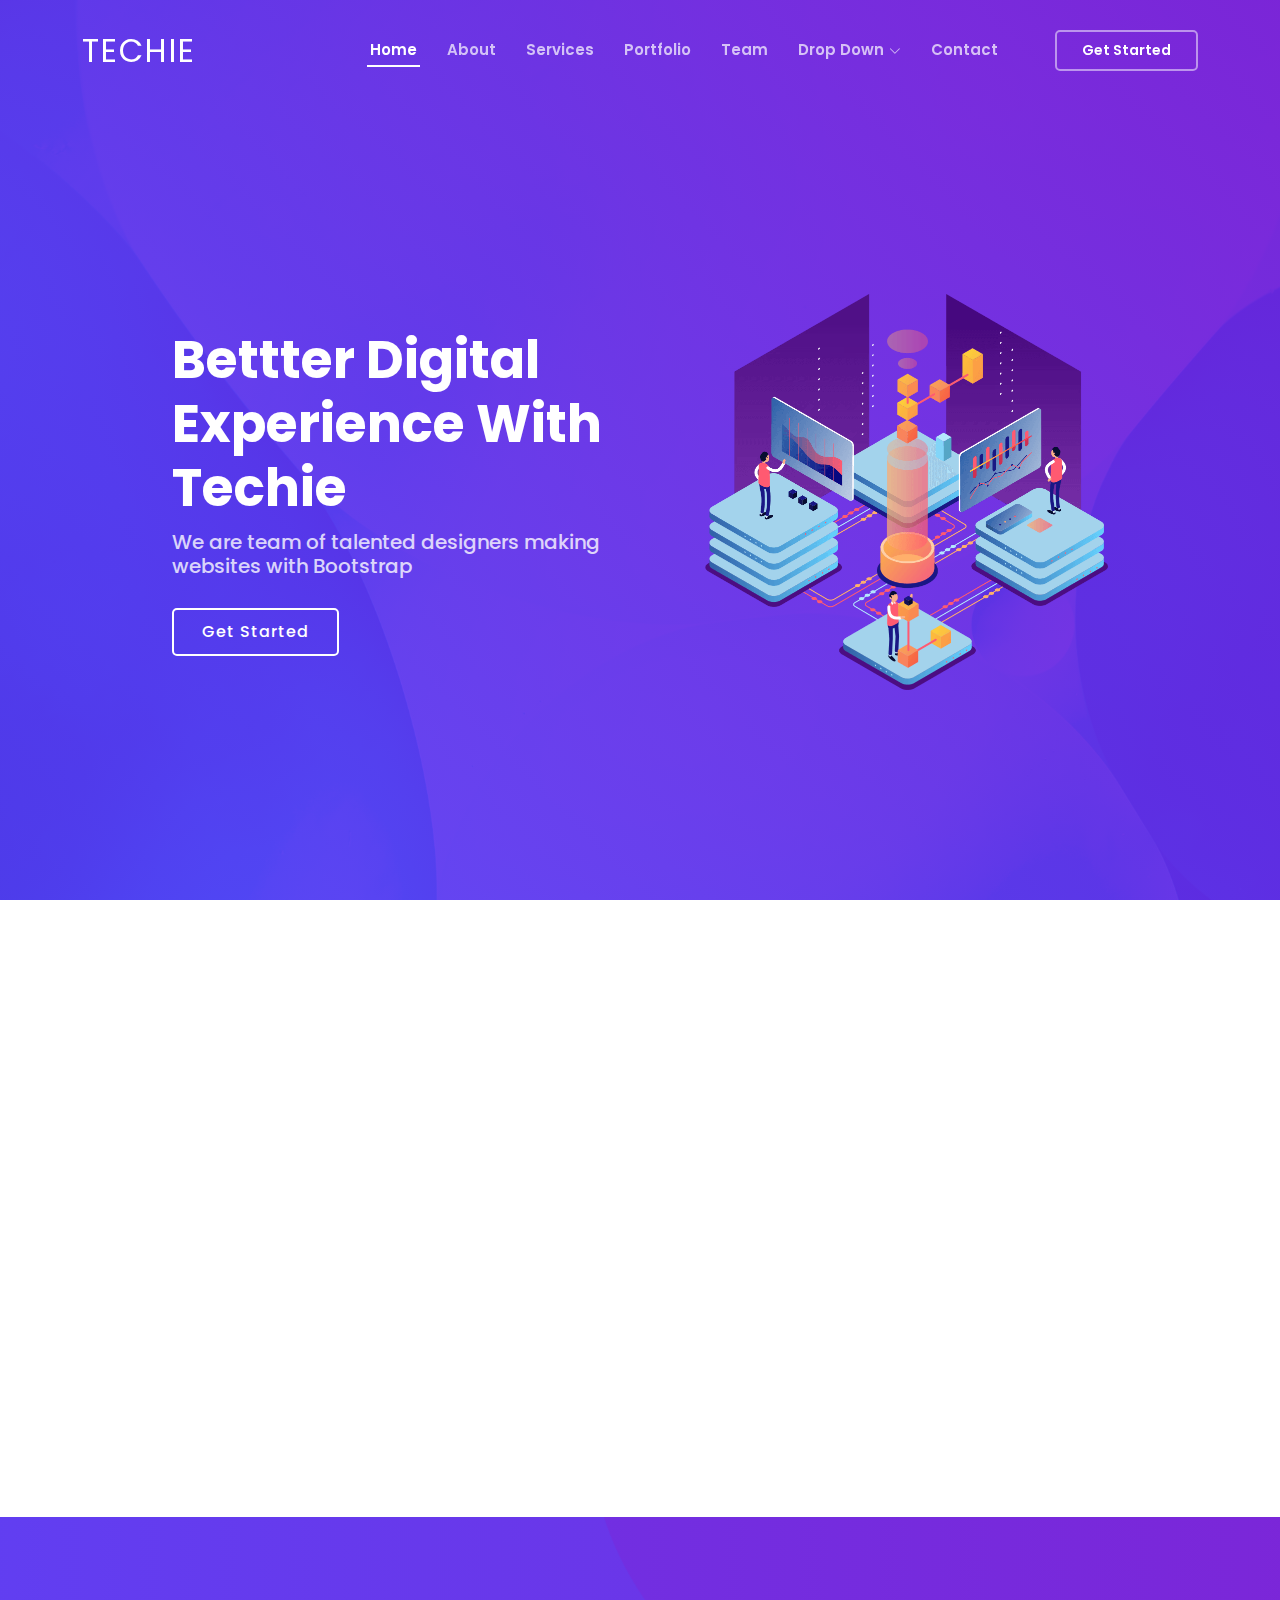
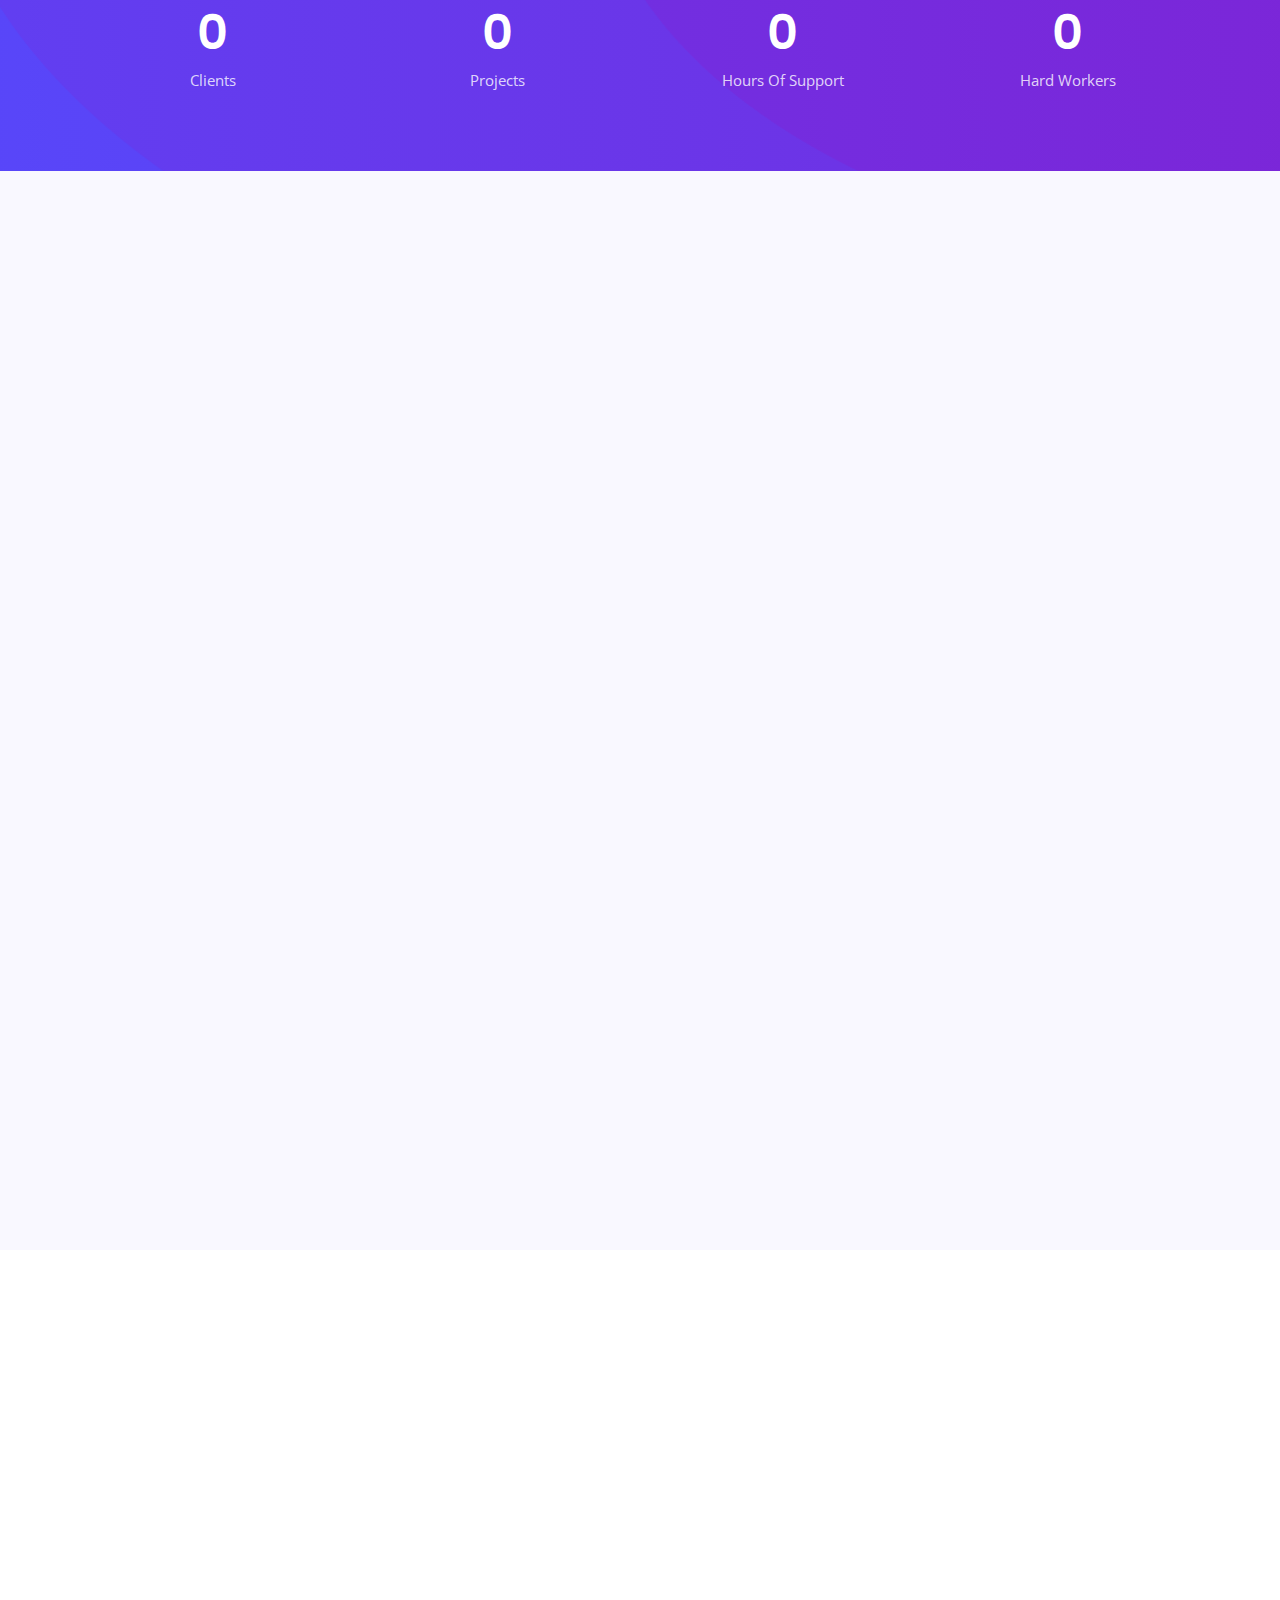
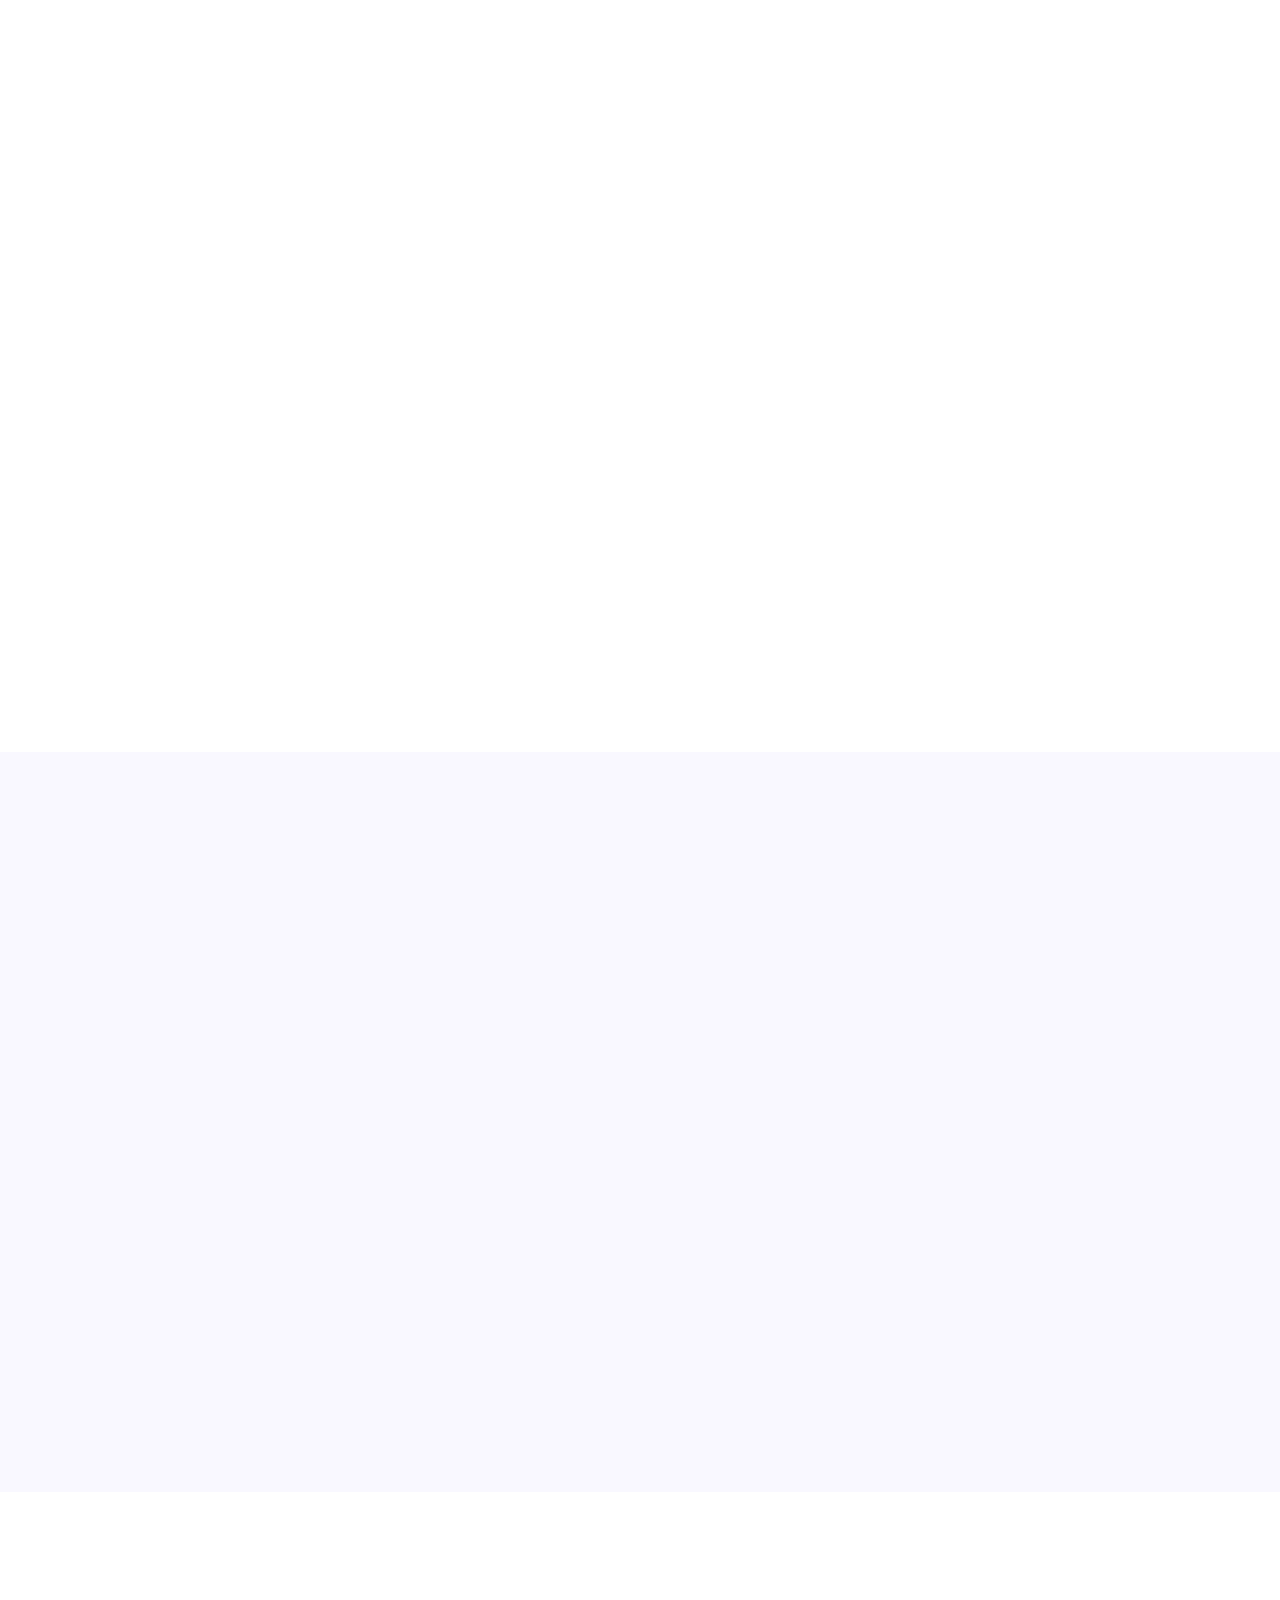
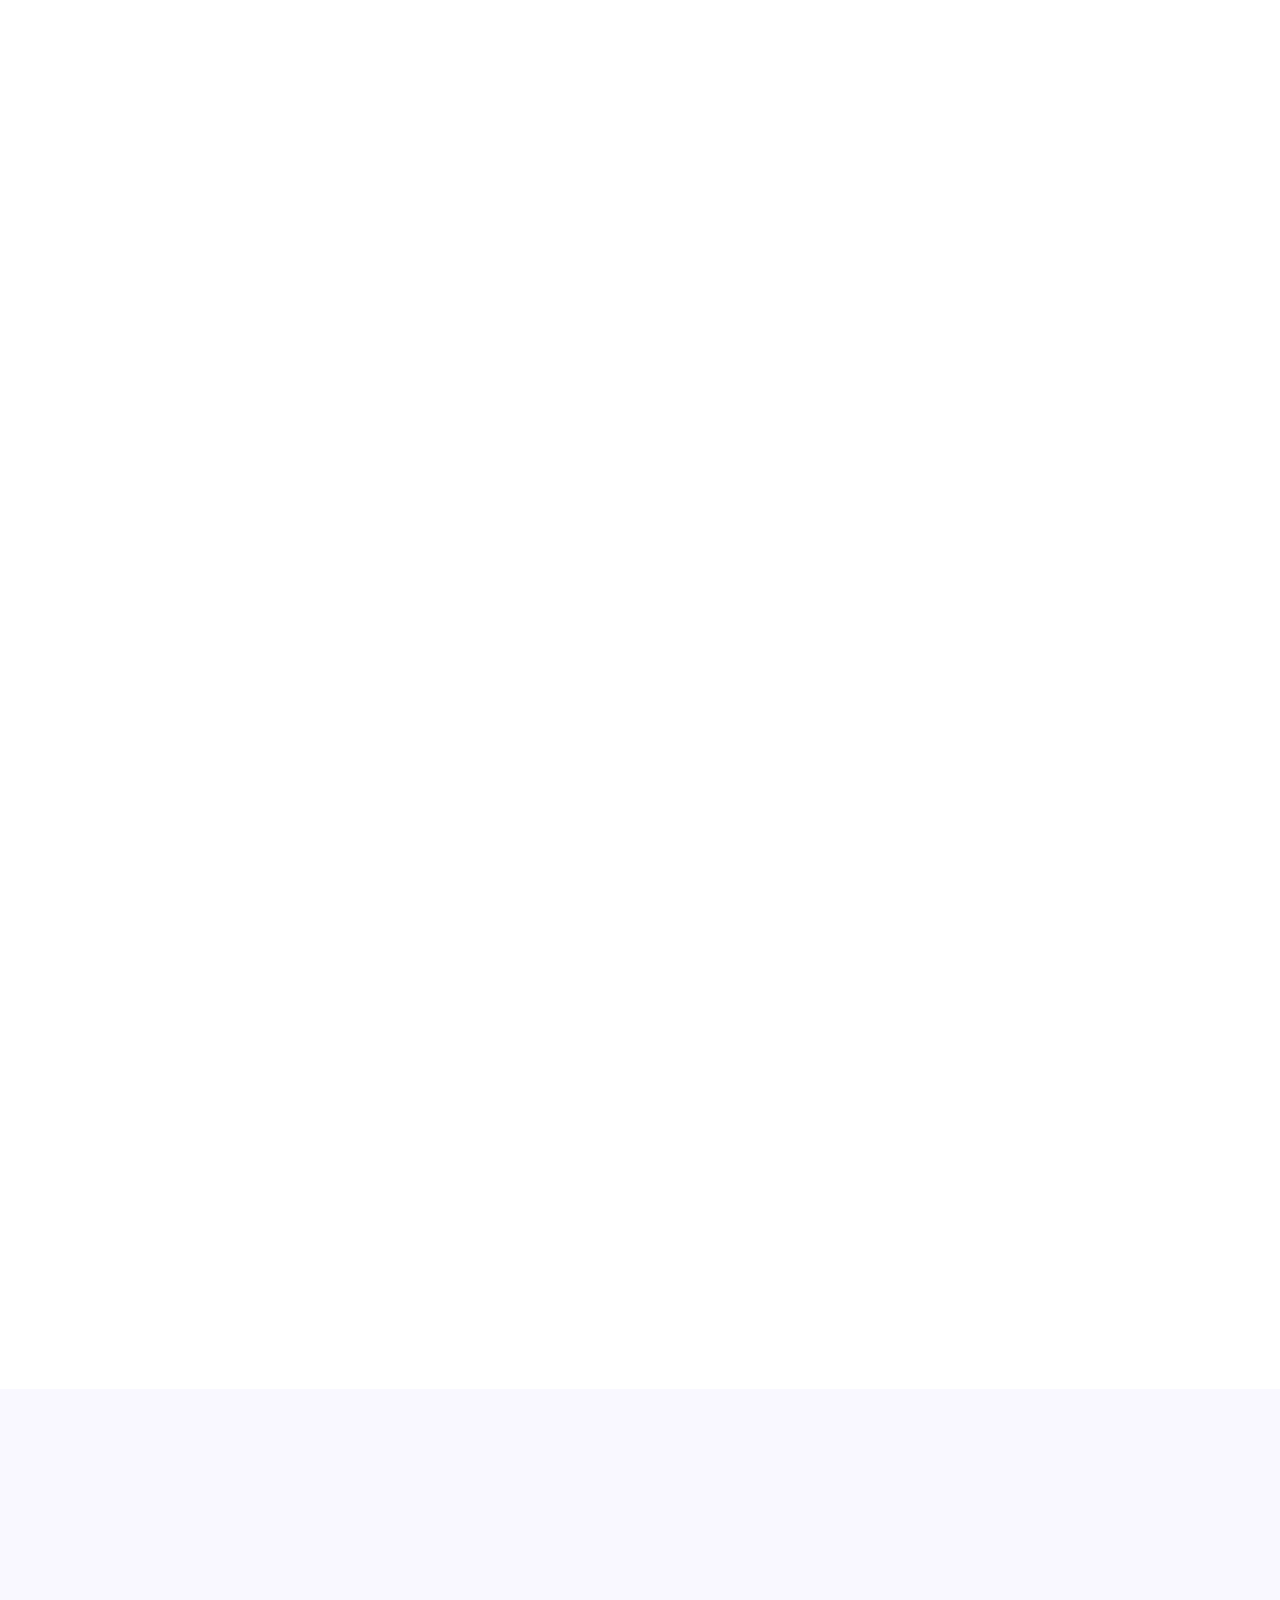
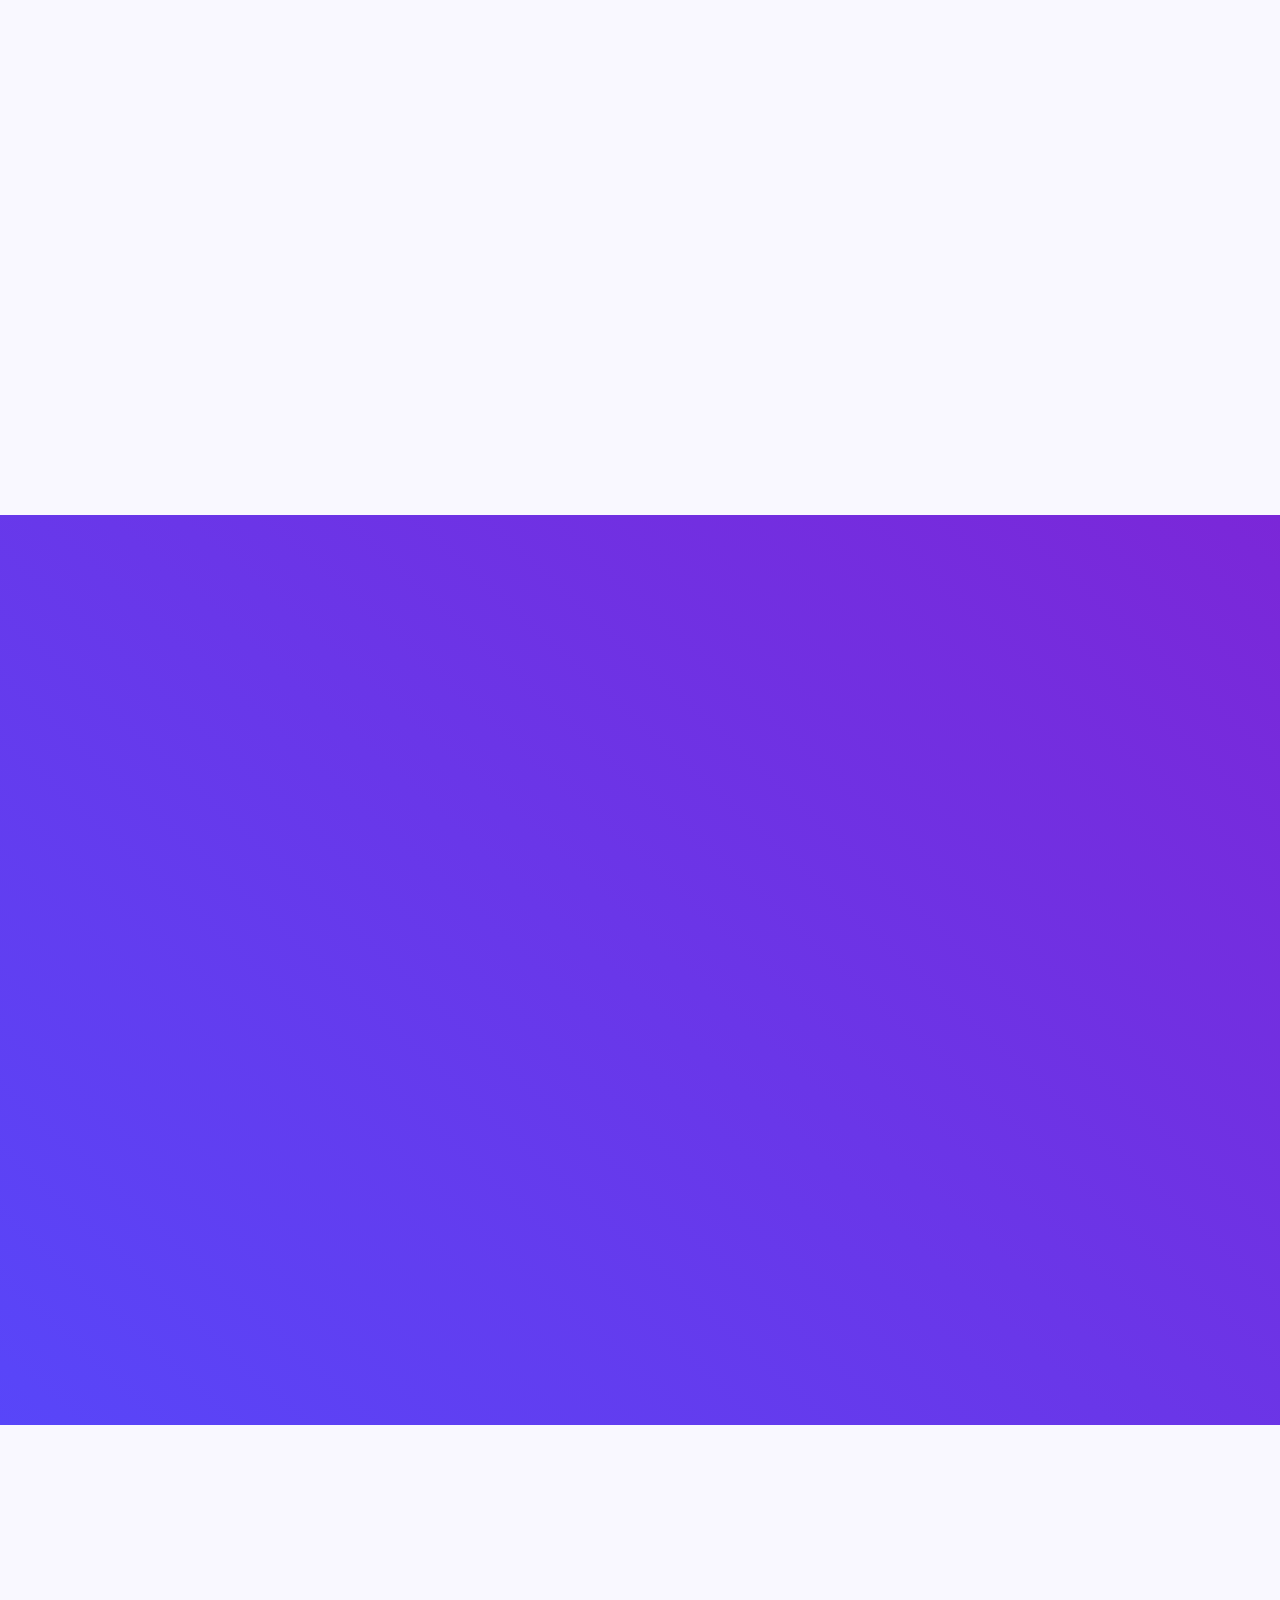
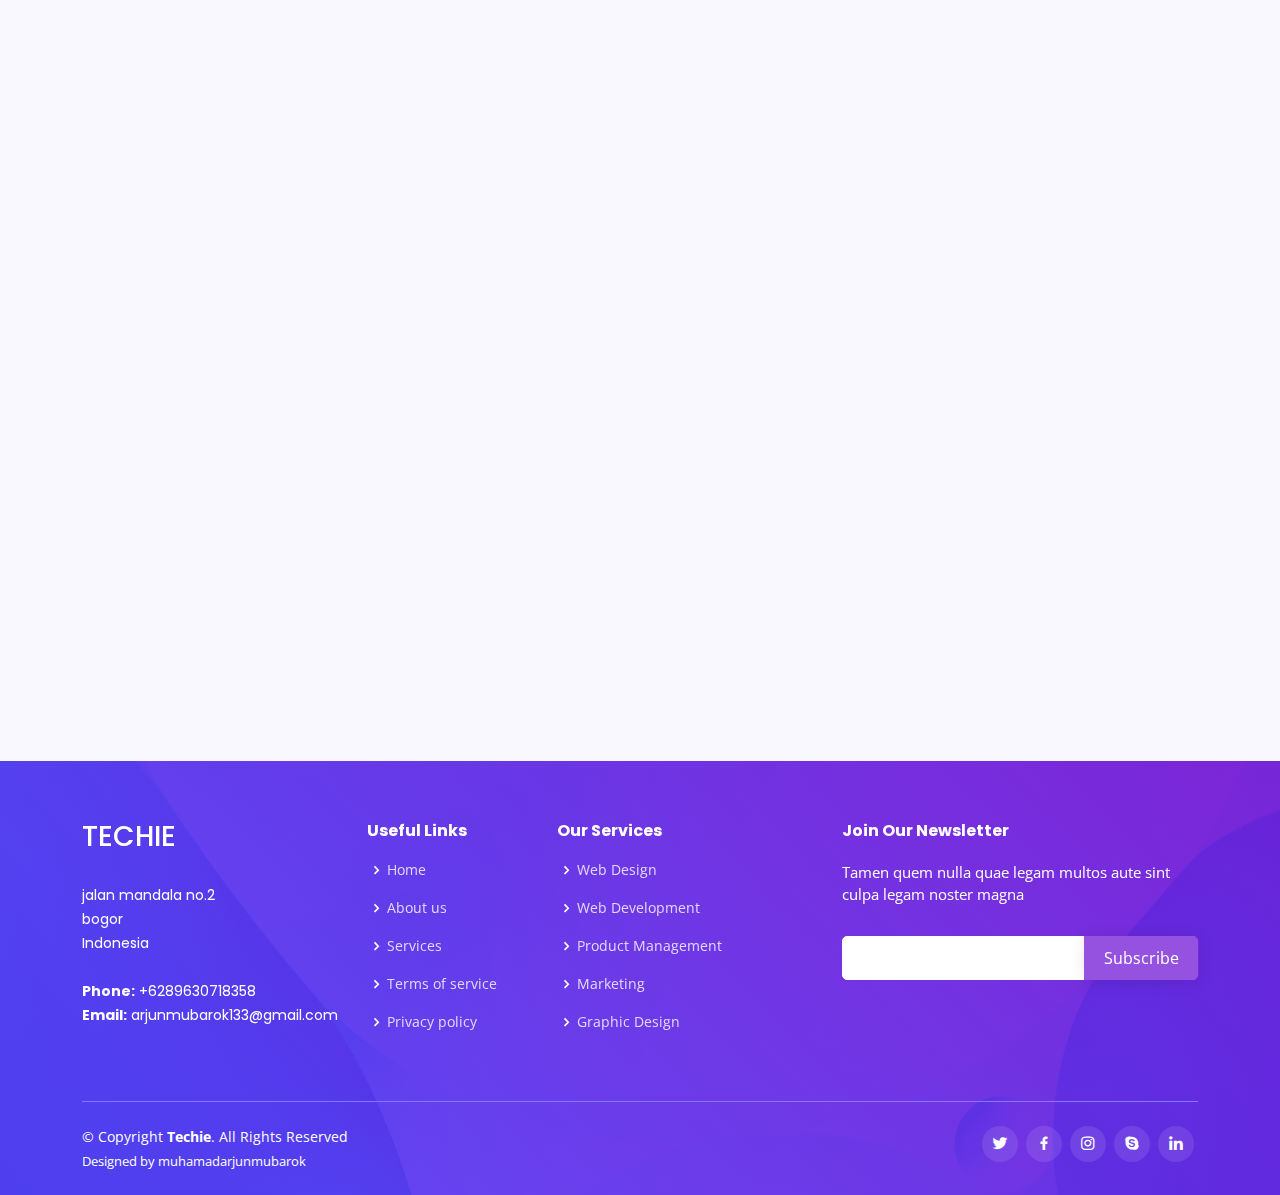
==== index.html @ 94385990 "first commit" ====
<!DOCTYPE html>
<html lang="en">

<head>
  <meta charset="utf-8">
  <meta content="width=device-width, initial-scale=1.0" name="viewport">

  <title>Techie Bootstrap Template - Index</title>
  <meta content="" name="description">
  <meta content="" name="keywords">

  <!-- Favicons -->
  <link href="assets/img/favicon.png" rel="icon">
  <link href="assets/img/apple-touch-icon.png" rel="apple-touch-icon">

  <!-- Google Fonts -->
  <link href="https://fonts.googleapis.com/css?family=Open+Sans:300,300i,400,400i,600,600i,700,700i|Roboto:300,300i,400,400i,500,500i,600,600i,700,700i|Poppins:300,300i,400,400i,500,500i,600,600i,700,700i" rel="stylesheet">

  <!-- Vendor CSS Files -->
  <link href="assets/vendor/aos/aos.css" rel="stylesheet">
  <link href="assets/vendor/bootstrap/css/bootstrap.min.css" rel="stylesheet">
  <link href="assets/vendor/bootstrap-icons/bootstrap-icons.css" rel="stylesheet">
  <link href="assets/vendor/boxicons/css/boxicons.min.css" rel="stylesheet">
  <link href="assets/vendor/glightbox/css/glightbox.min.css" rel="stylesheet">
  <link href="assets/vendor/swiper/swiper-bundle.min.css" rel="stylesheet">

  <!-- Template Main CSS File -->
  <link href="assets/css/style.css" rel="stylesheet">

  <!-- =======================================================
  * Template Name: Techie
  * Updated: juni 10 2023 with Bootstrap v5.3.0
  * Template URL: https://bootstrapmade.com/techie-free-skin-bootstrap-3/
  * Author: BootstrapMade.com/muhamadarjunmubarok
  * License: https://bootstrapmade.com/license/
  ======================================================== -->
</head>

<body>

  <!-- ======= Header ======= -->
  <header id="header" class="fixed-top ">
    <div class="container d-flex align-items-center justify-content-between">
      <h1 class="logo"><a href="index.html">Techie</a></h1>
      <!-- Uncomment below if you prefer to use an image logo -->
      <!-- <a href="index.html" class="logo"><img src="assets/img/logo.png" alt="" class="img-fluid"></a>-->

      <nav id="navbar" class="navbar">
        <ul>
          <li><a class="nav-link scrollto active" href="#hero">Home</a></li>
          <li><a class="nav-link scrollto" href="#about">About</a></li>
          <li><a class="nav-link scrollto" href="#services">Services</a></li>
          <li><a class="nav-link scrollto " href="#portfolio">Portfolio</a></li>
          <li><a class="nav-link scrollto" href="#team">Team</a></li>
          <li class="dropdown"><a href="#"><span>Drop Down</span> <i class="bi bi-chevron-down"></i></a>
            <ul>
              <li><a href="#">Drop Down 1</a></li>
              <li class="dropdown"><a href="#"><span>Deep Drop Down</span> <i class="bi bi-chevron-right"></i></a>
                <ul>
                  <li><a href="#">Deep Drop Down 1</a></li>
                  <li><a href="#">Deep Drop Down 2</a></li>
                  <li><a href="#">Deep Drop Down 3</a></li>
                  <li><a href="#">Deep Drop Down 4</a></li>
                  <li><a href="#">Deep Drop Down 5</a></li>
                </ul>
              </li>
              <li><a href="#">Drop Down 2</a></li>
              <li><a href="#">Drop Down 3</a></li>
              <li><a href="#">Drop Down 4</a></li>
            </ul>
          </li>
          <li><a class="nav-link scrollto" href="#contact">Contact</a></li>
          <li><a class="getstarted scrollto" href="#about">Get Started</a></li>
        </ul>
        <i class="bi bi-list mobile-nav-toggle"></i>
      </nav><!-- .navbar -->

    </div>
  </header><!-- End Header -->

  <!-- ======= Hero Section ======= -->
  <section id="hero" class="d-flex align-items-center">

    <div class="container-fluid" data-aos="fade-up">
      <div class="row justify-content-center">
        <div class="col-xl-5 col-lg-6 pt-3 pt-lg-0 order-2 order-lg-1 d-flex flex-column justify-content-center">
          <h1>Bettter Digital Experience With Techie</h1>
          <h2>We are team of talented designers making websites with Bootstrap</h2>
          <div><a href="#about" class="btn-get-started scrollto">Get Started</a></div>
        </div>
        <div class="col-xl-4 col-lg-6 order-1 order-lg-2 hero-img" data-aos="zoom-in" data-aos-delay="150">
          <img src="assets/img/hero-img.png" class="img-fluid animated" alt="">
        </div>
      </div>
    </div>

  </section><!-- End Hero -->

  <main id="main">

    <!-- ======= About Section ======= -->
    <section id="about" class="about">
      <div class="container">

        <div class="row">
          <div class="col-lg-6 order-1 order-lg-2" data-aos="zoom-in" data-aos-delay="150">
            <img src="assets/img/about.jpg" class="img-fluid" alt="">
          </div>
          <div class="col-lg-6 pt-4 pt-lg-0 order-2 order-lg-1 content" data-aos="fade-right">
            <h3>Hosting No.1 Ready to Realize Your Dream Website!</h3>
            <p class="fst-italic">
              The best unlimited web hosting offer with the most complete features, affordable prices, and free domain & SSL for you. Do not be disappointed!
            </p>
            <ul>
              <li><i class="bi bi-check-circle"></i> Techie provides the best hosting services in Indonesia with the most complete features and 24-hour support
                for your easy online success!</li>
              <li><i class="bi bi-check-circle"></i>discover various hosting options according to your needs and enjoy the best offers</li>
              <li><i class="bi bi-check-circle"></i>number 1 technical support in indonesia</li>
            </ul>
            <a href="#" class="read-more">Read More <i class="bi bi-long-arrow-right"></i></a>
          </div>
        </div>

      </div>
    </section><!-- End About Section -->

    <!-- ======= Counts Section ======= -->
    <section id="counts" class="counts">
      <div class="container">

        <div class="row counters">

          <div class="col-lg-3 col-6 text-center">
            <span data-purecounter-start="0" data-purecounter-end="232" data-purecounter-duration="1" class="purecounter"></span>
            <p>Clients</p>
          </div>

          <div class="col-lg-3 col-6 text-center">
            <span data-purecounter-start="0" data-purecounter-end="521" data-purecounter-duration="1" class="purecounter"></span>
            <p>Projects</p>
          </div>

          <div class="col-lg-3 col-6 text-center">
            <span data-purecounter-start="0" data-purecounter-end="1463" data-purecounter-duration="1" class="purecounter"></span>
            <p>Hours Of Support</p>
          </div>

          <div class="col-lg-3 col-6 text-center">
            <span data-purecounter-start="0" data-purecounter-end="15" data-purecounter-duration="1" class="purecounter"></span>
            <p>Hard Workers</p>
          </div>

        </div>

      </div>
    </section><!-- End Counts Section -->

    <!-- ======= Services Section ======= -->
    <section id="services" class="services section-bg">
      <div class="container" data-aos="fade-up">

        <div class="section-title">
          <h2>Services</h2>
          <p>All in One and All in One Hosting for Your Website Solution!</p>
        </div>

        <div class="row gy-4">
          <div class="col-lg-4 col-md-6 d-flex align-items-stretch" data-aos="zoom-in" data-aos-delay="100">
            <div class="icon-box iconbox-blue">
              <div class="icon">
                <svg width="100" height="100" viewBox="0 0 600 600" xmlns="http://www.w3.org/2000/svg">
                  <path stroke="none" stroke-width="0" fill="#f5f5f5" d="M300,521.0016835830174C376.1290562159157,517.8887921683347,466.0731472004068,529.7835943286574,510.70327084640275,468.03025145048787C554.3714126377745,407.6079735673963,508.03601936045806,328.9844924480964,491.2728898941984,256.3432110539036C474.5976632858925,184.082847569629,479.9380746630129,96.60480741107993,416.23090153303,58.64404602377083C348.86323505073057,18.502131276798302,261.93793281208167,40.57373210992963,193.5410806939664,78.93577620505333C130.42746243093433,114.334589627462,98.30271207620316,179.96522072025542,76.75703585869454,249.04625023123273C51.97151888228291,328.5150500222984,13.704378332031375,421.85034740162234,66.52175969318436,486.19268352777647C119.04800174914682,550.1803526380478,217.28368757567262,524.383925680826,300,521.0016835830174"></path>
                </svg>
                <i class="bx bxl-dribbble"></i>
              </div>
              <h4><a href="">Premium</a></h4>
              <p>cocok untuk personal branding anda hanya dengan
                Rp24.990/bln</p>
            </div>
          </div>

          <div class="col-lg-4 col-md-6 d-flex align-items-stretch" data-aos="zoom-in" data-aos-delay="200">
            <div class="icon-box iconbox-orange ">
              <div class="icon">
                <svg width="100" height="100" viewBox="0 0 600 600" xmlns="http://www.w3.org/2000/svg">
                  <path stroke="none" stroke-width="0" fill="#f5f5f5" d="M300,582.0697525312426C382.5290701553225,586.8405444964366,449.9789794690241,525.3245884688669,502.5850820975895,461.55621195738473C556.606425686781,396.0723002908107,615.8543463187945,314.28637112970534,586.6730223649479,234.56875336149918C558.9533121215079,158.8439757836574,454.9685369536778,164.00468322053177,381.49747125262974,130.76875717737553C312.15926192815925,99.40240125094834,248.97055460311594,18.661163978235184,179.8680185752513,50.54337015887873C110.5421016452524,82.52863877960104,119.82277516462835,180.83849132639028,109.12597500060166,256.43424936330496C100.08760227029461,320.3096726198365,92.17705696193138,384.0621239912766,124.79988738764834,439.7174275375508C164.83382741302287,508.01625554203684,220.96474134820875,577.5009287672846,300,582.0697525312426"></path>
                </svg>
                <i class="bx bx-file"></i>
              </div>
              <h4><a href="">Business</a></h4>
              <p>Paket lengkap untuk bisnis anda hanya dengan
                Rp45.900/bln
              </p>
            </div>
          </div>

          <div class="col-lg-4 col-md-6 d-flex align-items-stretch" data-aos="zoom-in" data-aos-delay="300">
            <div class="icon-box iconbox-pink">
              <div class="icon">
                <svg width="100" height="100" viewBox="0 0 600 600" xmlns="http://www.w3.org/2000/svg">
                  <path stroke="none" stroke-width="0" fill="#f5f5f5" d="M300,541.5067337569781C382.14930387511276,545.0595476570109,479.8736841581634,548.3450877840088,526.4010558755058,480.5488172755941C571.5218469581645,414.80211281144784,517.5187510058486,332.0715597781072,496.52539010469104,255.14436215662573C477.37192572678356,184.95920475031193,473.57363656557914,105.61284051026155,413.0603344069578,65.22779650032875C343.27470386102294,18.654635553484475,251.2091493199835,5.337323636656869,175.0934190732945,40.62881213300186C97.87086631185822,76.43348514350839,51.98124368387456,156.15599469081315,36.44837278890362,239.84606092416172C21.716077023791087,319.22268207091537,43.775223500013084,401.1760424656574,96.891909868211,461.97329694683043C147.22146801428983,519.5804099606455,223.5754009179313,538.201503339737,300,541.5067337569781"></path>
                </svg>
                <i class="bx bx-tachometer"></i>
              </div>
              <h4><a href="">Cloud Startup</a></h4>
              <p>Performa website yang lebih optimal & dedicated resource hanya dengan
                Rp150.000/bln</p>
            </div>
          </div>

          <div class="col-lg-4 col-md-6 d-flex align-items-stretch" data-aos="zoom-in" data-aos-delay="100">
            <div class="icon-box iconbox-yellow">
              <div class="icon">
                <svg width="100" height="100" viewBox="0 0 600 600" xmlns="http://www.w3.org/2000/svg">
                  <path stroke="none" stroke-width="0" fill="#f5f5f5" d="M300,503.46388370962813C374.79870501325706,506.71871716319447,464.8034551963731,527.1746412648533,510.4981551193396,467.86667711651364C555.9287308511215,408.9015244558933,512.6030010748507,327.5744911775523,490.211057578863,256.5855673507754C471.097692560561,195.9906835881958,447.69079081568157,138.11976852964426,395.19560036434837,102.3242989838813C329.3053358748298,57.3949838291264,248.02791733380457,8.279543830951368,175.87071277845988,42.242879143198664C103.41431057327972,76.34704239035025,93.79494320519305,170.9812938413882,81.28167332365135,250.07896920659033C70.17666984294237,320.27484674793965,64.84698225790005,396.69656628748305,111.28512138212992,450.4950937839243C156.20124167950087,502.5303643271138,231.32542653798444,500.4755392045468,300,503.46388370962813"></path>
                </svg>
                <i class="bx bx-layer"></i>
              </div>
              <h4><a href="">Beginner</a></h4>
              <p>Cocok untuk pelaku bisnis pemula Hanya dengan
                Rp44.900/bln</p>
            </div>
          </div>

          <div class="col-lg-4 col-md-6 d-flex align-items-stretch" data-aos="zoom-in" data-aos-delay="200">
            <div class="icon-box iconbox-red">
              <div class="icon">
                <svg width="100" height="100" viewBox="0 0 600 600" xmlns="http://www.w3.org/2000/svg">
                  <path stroke="none" stroke-width="0" fill="#f5f5f5" d="M300,532.3542879108572C369.38199826031484,532.3153073249985,429.10787420159085,491.63046689027357,474.5244479745417,439.17860296908856C522.8885846962883,383.3225815378663,569.1668002868075,314.3205725914397,550.7432151929288,242.7694973846089C532.6665558377875,172.5657663291529,456.2379748765914,142.6223662098291,390.3689995646985,112.34683881706744C326.66090330228417,83.06452184765237,258.84405631176094,53.51806209861945,193.32584062364296,78.48882559362697C121.61183558270385,105.82097193414197,62.805066853699245,167.19869350419734,48.57481801355237,242.6138429142374C34.843463184063346,315.3850353017275,76.69343916112496,383.4422959591041,125.22947124332185,439.3748458443577C170.7312796277747,491.8107796887764,230.57421082200815,532.3932930995766,300,532.3542879108572"></path>
                </svg>
                <i class="bx bx-slideshow"></i>
              </div>
              <h4><a href="">Beginner plus</a></h4>
              <p>Cocok untuk bisnis yang berkembang Hanya dengan
                Rp79.900/bln</p>
            </div>
          </div>

          <div class="col-lg-4 col-md-6 d-flex align-items-stretch" data-aos="zoom-in" data-aos-delay="300">
            <div class="icon-box iconbox-teal">
              <div class="icon">
                <svg width="100" height="100" viewBox="0 0 600 600" xmlns="http://www.w3.org/2000/svg">
                  <path stroke="none" stroke-width="0" fill="#f5f5f5" d="M300,566.797414625762C385.7384707136149,576.1784315230908,478.7894351017131,552.8928747891023,531.9192734346935,484.94944893311C584.6109503024035,417.5663521118492,582.489472248146,322.67544863468447,553.9536738515405,242.03673114598146C529.1557734026468,171.96086150256528,465.24506316201064,127.66468636344209,395.9583748389544,100.7403814666027C334.2173773831606,76.7482773500951,269.4350130405921,84.62216499799875,207.1952322260088,107.2889140133804C132.92018162631612,134.33871894543012,41.79353780512637,160.00259165414826,22.644507872594943,236.69541883565114C3.319112789854554,314.0945973066697,72.72355303640163,379.243833228382,124.04198916343866,440.3218312028393C172.9286146004772,498.5055451809895,224.45579914871206,558.5317968840102,300,566.797414625762"></path>
                </svg>
                <i class="bx bx-arch"></i>
              </div>
              <h4><a href="">cPanel 13Max</a></h4>
              <p>Performa terbaik untuk bisnis yang lebih besar Hanya dengan
                Rp399.900/bln</p>
            </div>
          </div>

        </div>

      </div>
    </section><!-- End Services Section -->

    <!-- ======= Features Section ======= -->
    <section id="features" class="features">
      <div class="container" data-aos="fade-up">

        <div class="section-title">
          <h2>Features</h2>
          <p>Dapatkan Berbagai Keuntungan Bersama Techie</p>
        </div>

        <div class="row">
          <div class="col-lg-6 order-2 order-lg-1 d-flex flex-column align-items-lg-center">
            <div class="icon-box mt-5 mt-lg-0" data-aos="fade-up" data-aos-delay="100">
              <i class="bx bx-receipt"></i>
              <h4>Fasillitas Server Kelas Dunia</h4>
              <p>Dengan Exabytes Business Web Hosting murah, Anda dapat dengan mudah membangun situs web yang dimuat dalam 3 detik. Situs web Anda akan dihosting di Server Web LiteSpeed kami bersama dengan NVMe SSD baru kami untuk kinerja yang sangat baik. Exabytes memberikan kualitas kecepatan website terbaik untuk hosting murah.</p>
            </div>
            <div class="icon-box mt-5" data-aos="fade-up" data-aos-delay="200">
              <i class="bx bx-cube-alt"></i>
              <h4>Garansi 99.9% Network Uptime</h4>
              <p>Dengan Exabytes Business Web Hosting murah, Anda dapat dengan mudah membangun situs web yang dimuat dalam 3 detik. Situs web Anda akan dihosting di Server Web LiteSpeed kami bersama dengan NVMe SSD baru kami untuk kinerja yang sangat baik. Exabytes memberikan kualitas kecepatan website terbaik untuk hosting murah.</p>
            </div>
            <div class="icon-box mt-5" data-aos="fade-up" data-aos-delay="300">
              <i class="bx bx-images"></i>
              <h4>Layanan Support 24/7/365</h4>
              <p>Tim support berpengalaman kami siap membantu menyelesaikan masalah Anda. Lokasi Data Center di gedung yang sama dengan Tim Support. Kami telah berpengalaman lebih dari 22 tahun. Saat ini, kami di percaya oleh lebih dari 160.000 pelanggan aktif di seluruh dunia.</p>
            </div>
            <div class="icon-box mt-5" data-aos="fade-up" data-aos-delay="400">
              <i class="bx bx-shield"></i>
              <h4>Jaminan Kepuasan, Garansi Uang Kembali</h4>
              <p>Salah satu kelebihan Exabytes, Anda mendapat jaminan garansi uang kembali selama 100 hari dengan pengembalian dana 100% tanpa alasan. Hubungi Kami dan Kami akan melakukan proses pengembalian dana tersebut.</p>
            </div>
          </div>
          <div class="image col-lg-6 order-1 order-lg-2 " data-aos="zoom-in" data-aos-delay="100">
            <img src="assets/img/features.svg" alt="" class="img-fluid">
          </div>
        </div>

      </div>
    </section><!-- End Features Section -->

    <!-- ======= Testimonials Section ======= -->
    <section id="testimonials" class="testimonials section-bg">
      <div class="container" data-aos="fade-up">

        <div class="section-title">
          <h2>Testimonials</h2>
          <p>Mengapa Memilih Exabytes? Penyedia solusi All-in-one Bisnis, Cloud, Digital, dan eCommerce terlengkap untuk Anda.</p>
        </div>

        <div class="testimonials-slider swiper" data-aos="fade-up" data-aos-delay="100">
          <div class="swiper-wrapper">

            <div class="swiper-slide">
              <div class="testimonial-item">
                <p>
                  <i class="bx bxs-quote-alt-left quote-icon-left"></i>
                  Well maintained and service for every web developer needs! CS team is super fast and super helpful. Most trusted hosting provider so far :)
                  <i class="bx bxs-quote-alt-right quote-icon-right"></i>
                </p>
                <img src="assets/img/testimonials/testimonials-1.jpg" class="testimonial-img" alt="">
                <h3>Saul Goodman</h3>
                <h4>Ceo &amp; Founder</h4>
              </div>
            </div><!-- End testimonial item -->

            <div class="swiper-slide">
              <div class="testimonial-item">
                <p>
                  <i class="bx bxs-quote-alt-left quote-icon-left"></i>
                  Salah satu penyedia jasa yang selalu saya pakai untuk membangun bisnis client saya. Terimakasih Techie, telah menjadi bagian cerita sukses mereka!
                  <i class="bx bxs-quote-alt-right quote-icon-right"></i>
                </p>
                <img src="assets/img/testimonials/testimonials-2.jpg" class="testimonial-img" alt="">
                <h3>Sara Wilsson</h3>
                <h4>Designer</h4>
              </div>
            </div><!-- End testimonial item -->

            <div class="swiper-slide">
              <div class="testimonial-item">
                <p>
                  <i class="bx bxs-quote-alt-left quote-icon-left"></i>
                  Techie sangat bagus service dan juga harganya, sesuai dengan yang diharapkan. pokoknya cocok bagi yang mau membangun bisnis berbasis online
                  <i class="bx bxs-quote-alt-right quote-icon-right"></i>
                </p>
                <img src="assets/img/testimonials/testimonials-3.jpg" class="testimonial-img" alt="">
                <h3>Jena Karlis</h3>
                <h4>Store Owner</h4>
              </div>
            </div><!-- End testimonial item -->

            <div class="swiper-slide">
              <div class="testimonial-item">
                <p>
                  <i class="bx bxs-quote-alt-left quote-icon-left"></i>
                  Web hosting terbaik yang pernah saya pakai selama bertahun-tahun. Karena selain cepat dan aman, customer supportnya pun luar bisa membantu ketika ada kesulitan.
                  <i class="bx bxs-quote-alt-right quote-icon-right"></i>
                </p>
                <img src="assets/img/testimonials/testimonials-4.jpg" class="testimonial-img" alt="">
                <h3>Matt Brandon</h3>
                <h4>Freelancer</h4>
              </div>
            </div><!-- End testimonial item -->

            <div class="swiper-slide">
              <div class="testimonial-item">
                <p>
                  <i class="bx bxs-quote-alt-left quote-icon-left"></i>
                  Selama ini saya kesulitan ketika memilih hosting atau mencari domain. Bersyukur ada Niagahoster yang super baik Customer Servicenya. Saya rekomen untuk semua pengusaha yang mencari hosting yang reliable boleh beralih ke Techie.
                  <i class="bx bxs-quote-alt-right quote-icon-right"></i>
                </p>
                <img src="assets/img/testimonials/testimonials-5.jpg" class="testimonial-img" alt="">
                <h3>John Larson</h3>
                <h4>Entrepreneur</h4>
              </div>
            </div><!-- End testimonial item -->

          </div>
          <div class="swiper-pagination"></div>
        </div>

      </div>
    </section><!-- End Testimonials Section -->

    <!-- ======= Portfolio Section ======= -->
    <section id="portfolio" class="portfolio">
      <div class="container" data-aos="fade-up">

        <div class="section-title">
          <h2>Portfolio</h2>
          <p>Segera Bergabung dengan 2,002,312 Pemilik Website Lainnya.</p>
        </div>

        <div class="row">
          <div class="col-lg-12 d-flex justify-content-center">
            <ul id="portfolio-flters">
              <li data-filter="*" class="filter-active">All</li>
              <li data-filter=".filter-app">App</li>
              <li data-filter=".filter-card">Card</li>
              <li data-filter=".filter-web">Web</li>
            </ul>
          </div>
        </div>

        <div class="row portfolio-container">

          <div class="col-lg-4 col-md-6 portfolio-item filter-app">
            <div class="portfolio-wrap">
              <img src="assets/img/portfolio/portfolio-1.jpg" class="img-fluid" alt="">
              <div class="portfolio-info">
                <h4>App 1</h4>
                <p>App</p>
              </div>
              <div class="portfolio-links">
                <a href="assets/img/portfolio/portfolio-1.jpg" data-gallery="portfolioGallery" class="portfolio-lightbox" title="App 1"><i class="bx bx-plus"></i></a>
                <a href="portfolio-details.html" title="More Details"><i class="bx bx-link"></i></a>
              </div>
            </div>
          </div>

          <div class="col-lg-4 col-md-6 portfolio-item filter-web">
            <div class="portfolio-wrap">
              <img src="assets/img/portfolio/portfolio-2.jpg" class="img-fluid" alt="">
              <div class="portfolio-info">
                <h4>Web 3</h4>
                <p>Web</p>
              </div>
              <div class="portfolio-links">
                <a href="assets/img/portfolio/portfolio-2.jpg" data-gallery="portfolioGallery" class="portfolio-lightbox" title="Web 3"><i class="bx bx-plus"></i></a>
                <a href="portfolio-details.html" title="More Details"><i class="bx bx-link"></i></a>
              </div>
            </div>
          </div>

          <div class="col-lg-4 col-md-6 portfolio-item filter-app">
            <div class="portfolio-wrap">
              <img src="assets/img/portfolio/portfolio-3.jpg" class="img-fluid" alt="">
              <div class="portfolio-info">
                <h4>App 2</h4>
                <p>App</p>
              </div>
              <div class="portfolio-links">
                <a href="assets/img/portfolio/portfolio-3.jpg" data-gallery="portfolioGallery" class="portfolio-lightbox" title="App 2"><i class="bx bx-plus"></i></a>
                <a href="portfolio-details.html" title="More Details"><i class="bx bx-link"></i></a>
              </div>
            </div>
          </div>

          <div class="col-lg-4 col-md-6 portfolio-item filter-card">
            <div class="portfolio-wrap">
              <img src="assets/img/portfolio/portfolio-4.jpg" class="img-fluid" alt="">
              <div class="portfolio-info">
                <h4>Card 2</h4>
                <p>Card</p>
              </div>
              <div class="portfolio-links">
                <a href="assets/img/portfolio/portfolio-4.jpg" data-gallery="portfolioGallery" class="portfolio-lightbox" title="Card 2"><i class="bx bx-plus"></i></a>
                <a href="portfolio-details.html" title="More Details"><i class="bx bx-link"></i></a>
              </div>
            </div>
          </div>

          <div class="col-lg-4 col-md-6 portfolio-item filter-web">
            <div class="portfolio-wrap">
              <img src="assets/img/portfolio/portfolio-5.jpg" class="img-fluid" alt="">
              <div class="portfolio-info">
                <h4>Web 2</h4>
                <p>Web</p>
              </div>
              <div class="portfolio-links">
                <a href="assets/img/portfolio/portfolio-5.jpg" data-gallery="portfolioGallery" class="portfolio-lightbox" title="Web 2"><i class="bx bx-plus"></i></a>
                <a href="portfolio-details.html" title="More Details"><i class="bx bx-link"></i></a>
              </div>
            </div>
          </div>

          <div class="col-lg-4 col-md-6 portfolio-item filter-app">
            <div class="portfolio-wrap">
              <img src="assets/img/portfolio/portfolio-6.jpg" class="img-fluid" alt="">
              <div class="portfolio-info">
                <h4>App 3</h4>
                <p>App</p>
              </div>
              <div class="portfolio-links">
                <a href="assets/img/portfolio/portfolio-6.jpg" data-gallery="portfolioGallery" class="portfolio-lightbox" title="App 3"><i class="bx bx-plus"></i></a>
                <a href="portfolio-details.html" title="More Details"><i class="bx bx-link"></i></a>
              </div>
            </div>
          </div>

          <div class="col-lg-4 col-md-6 portfolio-item filter-card">
            <div class="portfolio-wrap">
              <img src="assets/img/portfolio/portfolio-7.jpg" class="img-fluid" alt="">
              <div class="portfolio-info">
                <h4>Card 1</h4>
                <p>Card</p>
              </div>
              <div class="portfolio-links">
                <a href="assets/img/portfolio/portfolio-7.jpg" data-gallery="portfolioGallery" class="portfolio-lightbox" title="Card 1"><i class="bx bx-plus"></i></a>
                <a href="portfolio-details.html" title="More Details"><i class="bx bx-link"></i></a>
              </div>
            </div>
          </div>

          <div class="col-lg-4 col-md-6 portfolio-item filter-card">
            <div class="portfolio-wrap">
              <img src="assets/img/portfolio/portfolio-8.jpg" class="img-fluid" alt="">
              <div class="portfolio-info">
                <h4>Card 3</h4>
                <p>Card</p>
              </div>
              <div class="portfolio-links">
                <a href="assets/img/portfolio/portfolio-8.jpg" data-gallery="portfolioGallery" class="portfolio-lightbox" title="Card 3"><i class="bx bx-plus"></i></a>
                <a href="portfolio-details.html" title="More Details"><i class="bx bx-link"></i></a>
              </div>
            </div>
          </div>

          <div class="col-lg-4 col-md-6 portfolio-item filter-web">
            <div class="portfolio-wrap">
              <img src="assets/img/portfolio/portfolio-9.jpg" class="img-fluid" alt="">
              <div class="portfolio-info">
                <h4>Web 3</h4>
                <p>Web</p>
              </div>
              <div class="portfolio-links">
                <a href="assets/img/portfolio/portfolio-9.jpg" data-gallery="portfolioGallery" class="portfolio-lightbox" title="Web 3"><i class="bx bx-plus"></i></a>
                <a href="portfolio-details.html" title="More Details"><i class="bx bx-link"></i></a>
              </div>
            </div>
          </div>

        </div>

      </div>
    </section><!-- End Portfolio Section -->

    <!-- ======= Pricing Section ======= -->
    <section id="pricing" class="pricing section-bg">
      <div class="container" data-aos="fade-up">

        <div class="section-title">
          <h2>Pricing</h2>
          <p>Pilih Paket Hosting Sesuai Kebutuhan Anda.</p>
        </div>

        <div class="row">

          <div class="col-lg-3 col-md-6" data-aos="fade-up" data-aos-delay="100">
            <div class="box">
              <h3>Free</h3>
              <h4><sup>Rp</sup>0<span> / month</span></h4>
              <ul>
                <li>cocok untuk personal branding anda dan cocok untuk pemula</li>
                <li class="na">biaya gratis untuk pelanggan baru</li>
                <li class="na">tanpa biaya awal</li>
              </ul>
              <div class="btn-wrap">
                <a href="#" class="btn-buy">Buy Now</a>
              </div>
            </div>
          </div>

          <div class="col-lg-3 col-md-6 mt-4 mt-md-0" data-aos="fade-up" data-aos-delay="200">
            <div class="box featured">
              <h3>Business</h3>
              <h4><sup>Rp</sup>45.900<span> / month</span></h4>
              <ul>
                <li>Paket lengkap untuk bisnis anda hanya dengan</li>
                <li class="na">dapatkan potongan harga pelanggan baru</li>
              </ul>
              <div class="btn-wrap">
                <a href="#" class="btn-buy">Buy Now</a>
              </div>
            </div>
          </div>

          <div class="col-lg-3 col-md-6 mt-4 mt-lg-0" data-aos="fade-up" data-aos-delay="300">
            <div class="box">
              <h3>Cloud Startup</h3>
              <h4><sup>Rp</sup>150.000<span> / month</span></h4>
              <ul>
                <li>Performa website yang lebih optimal & dedicated resource hanya dengan</li>
              </ul>
              <div class="btn-wrap">
                <a href="#" class="btn-buy">Buy Now</a>
              </div>
            </div>
          </div>

          <div class="col-lg-3 col-md-6 mt-4 mt-lg-0" data-aos="fade-up" data-aos-delay="400">
            <div class="box">
              <span class="advanced">Advanced</span>
              <h3>cpanel 13Max></h3>
              <h4><sup>Rp</sup>150.000<span> / month</span></h4>
              <ul>
                <li>Performa terbaik untuk bisnis yang lebih besar Hanya denga</li>
              </ul>
              <div class="btn-wrap">
                <a href="#" class="btn-buy">Buy Now</a>
              </div>
            </div>
          </div>

        </div>

      </div>
    </section><!-- End Pricing Section -->

    <!-- ======= Frequently Asked Questions Section ======= -->
    <section id="faq" class="faq">
      <div class="container" data-aos="fade-up">

        <div class="section-title">
          <h2>Frequently Asked Questions</h2>
          <p>Magnam dolores commodi suscipit. Necessitatibus eius consequatur ex aliquid fuga eum quidem. Sit sint consectetur velit. Quisquam quos quisquam cupiditate. Et nemo qui impedit suscipit alias ea. Quia fugiat sit in iste officiis commodi quidem hic quas.</p>
        </div>

        <div class="faq-list">
          <ul>
            <li data-aos="fade-up" data-aos="fade-up" data-aos-delay="100">
              <i class="bx bx-help-circle icon-help"></i> <a data-bs-toggle="collapse" class="collapse" data-bs-target="#faq-list-1">Non consectetur a erat nam at lectus urna duis? <i class="bx bx-chevron-down icon-show"></i><i class="bx bx-chevron-up icon-close"></i></a>
              <div id="faq-list-1" class="collapse show" data-bs-parent=".faq-list">
                <p>
                  Feugiat pretium nibh ipsum consequat. Tempus iaculis urna id volutpat lacus laoreet non curabitur gravida. Venenatis lectus magna fringilla urna porttitor rhoncus dolor purus non.
                </p>
              </div>
            </li>

            <li data-aos="fade-up" data-aos-delay="200">
              <i class="bx bx-help-circle icon-help"></i> <a data-bs-toggle="collapse" data-bs-target="#faq-list-2" class="collapsed">Feugiat scelerisque varius morbi enim nunc? <i class="bx bx-chevron-down icon-show"></i><i class="bx bx-chevron-up icon-close"></i></a>
              <div id="faq-list-2" class="collapse" data-bs-parent=".faq-list">
                <p>
                  Dolor sit amet consectetur adipiscing elit pellentesque habitant morbi. Id interdum velit laoreet id donec ultrices. Fringilla phasellus faucibus scelerisque eleifend donec pretium. Est pellentesque elit ullamcorper dignissim. Mauris ultrices eros in cursus turpis massa tincidunt dui.
                </p>
              </div>
            </li>

            <li data-aos="fade-up" data-aos-delay="300">
              <i class="bx bx-help-circle icon-help"></i> <a data-bs-toggle="collapse" data-bs-target="#faq-list-3" class="collapsed">Dolor sit amet consectetur adipiscing elit? <i class="bx bx-chevron-down icon-show"></i><i class="bx bx-chevron-up icon-close"></i></a>
              <div id="faq-list-3" class="collapse" data-bs-parent=".faq-list">
                <p>
                  Eleifend mi in nulla posuere sollicitudin aliquam ultrices sagittis orci. Faucibus pulvinar elementum integer enim. Sem nulla pharetra diam sit amet nisl suscipit. Rutrum tellus pellentesque eu tincidunt. Lectus urna duis convallis convallis tellus. Urna molestie at elementum eu facilisis sed odio morbi quis
                </p>
              </div>
            </li>

            <li data-aos="fade-up" data-aos-delay="400">
              <i class="bx bx-help-circle icon-help"></i> <a data-bs-toggle="collapse" data-bs-target="#faq-list-4" class="collapsed">Tempus quam pellentesque nec nam aliquam sem et tortor consequat? <i class="bx bx-chevron-down icon-show"></i><i class="bx bx-chevron-up icon-close"></i></a>
              <div id="faq-list-4" class="collapse" data-bs-parent=".faq-list">
                <p>
                  Molestie a iaculis at erat pellentesque adipiscing commodo. Dignissim suspendisse in est ante in. Nunc vel risus commodo viverra maecenas accumsan. Sit amet nisl suscipit adipiscing bibendum est. Purus gravida quis blandit turpis cursus in.
                </p>
              </div>
            </li>

            <li data-aos="fade-up" data-aos-delay="500">
              <i class="bx bx-help-circle icon-help"></i> <a data-bs-toggle="collapse" data-bs-target="#faq-list-5" class="collapsed">Tortor vitae purus faucibus ornare. Varius vel pharetra vel turpis nunc eget lorem dolor? <i class="bx bx-chevron-down icon-show"></i><i class="bx bx-chevron-up icon-close"></i></a>
              <div id="faq-list-5" class="collapse" data-bs-parent=".faq-list">
                <p>
                  Laoreet sit amet cursus sit amet dictum sit amet justo. Mauris vitae ultricies leo integer malesuada nunc vel. Tincidunt eget nullam non nisi est sit amet. Turpis nunc eget lorem dolor sed. Ut venenatis tellus in metus vulputate eu scelerisque.
                </p>
              </div>
            </li>

          </ul>
        </div>

      </div>
    </section><!-- End Frequently Asked Questions Section -->

    <!-- ======= Contact Section ======= -->
    <section id="contact" class="contact section-bg">
      <div class="container" data-aos="fade-up">

        <div class="section-title">
          <h2>Contact</h2>
          <p>Magnam dolores commodi suscipit. Necessitatibus eius consequatur ex aliquid fuga eum quidem. Sit sint consectetur velit. Quisquam quos quisquam cupiditate. Et nemo qui impedit suscipit alias ea. Quia fugiat sit in iste officiis commodi quidem hic quas.</p>
        </div>

        <div class="row">
          <div class="col-lg-6">
            <div class="info-box mb-4">
              <i class="bx bx-map"></i>
              <h3>Our Address</h3>
              <p>jalan mandala no.2</p>
            </div>
          </div>

          <div class="col-lg-3 col-md-6">
            <div class="info-box  mb-4">
              <i class="bx bx-envelope"></i>
              <h3>Email Us</h3>
              <p>arjunmubarok133@gmail.com</p>
            </div>
          </div>

          <div class="col-lg-3 col-md-6">
            <div class="info-box  mb-4">
              <i class="bx bx-phone-call"></i>
              <h3>Call Us</h3>
              <p>+6289630718358</p>
            </div>
          </div>

        </div>

        <div class="row">

          <div class="col-lg-6 ">
            <iframe class="mb-4 mb-lg-0" src="https://www.google.com/maps/embed?pb=!1m14!1m8!1m3!1d12097.433213460943!2d-74.0062269!3d40.7101282!3m2!1i1024!2i768!4f13.1!3m3!1m2!1s0x0%3A0xb89d1fe6bc499443!2sDowntown+Conference+Center!5e0!3m2!1smk!2sbg!4v1539943755621" frameborder="0" style="border:0; width: 100%; height: 384px;" allowfullscreen></iframe>
          </div>

          <div class="col-lg-6">
            <form action="forms/contact.php" method="post" role="form" class="php-email-form">
              <div class="row">
                <div class="col-md-6 form-group">
                  <input type="text" name="name" class="form-control" id="name" placeholder="Your Name" required>
                </div>
                <div class="col-md-6 form-group mt-3 mt-md-0">
                  <input type="email" class="form-control" name="email" id="email" placeholder="Your Email" required>
                </div>
              </div>
              <div class="form-group mt-3">
                <input type="text" class="form-control" name="subject" id="subject" placeholder="Subject" required>
              </div>
              <div class="form-group mt-3">
                <textarea class="form-control" name="message" rows="5" placeholder="Message" required></textarea>
              </div>
              <div class="my-3">
                <div class="loading">Loading</div>
                <div class="error-message"></div>
                <div class="sent-message">Your message has been sent. Thank you!</div>
              </div>
              <div class="text-center"><button type="submit">Send Message</button></div>
            </form>
          </div>

        </div>

      </div>
    </section><!-- End Contact Section -->

  </main><!-- End #main -->

  <!-- ======= Footer ======= -->
  <footer id="footer">

    <div class="footer-top">
      <div class="container">
        <div class="row">

          <div class="col-lg-3 col-md-6 footer-contact">
            <h3>Techie</h3>
            <p>
              jalan mandala no.2<br>
              bogor<br>
             Indonesia <br><br>
              <strong>Phone:</strong> +6289630718358<br>
              <strong>Email:</strong> arjunmubarok133@gmail.com<br>
            </p>
          </div>

          <div class="col-lg-2 col-md-6 footer-links">
            <h4>Useful Links</h4>
            <ul>
              <li><i class="bx bx-chevron-right"></i> <a href="#">Home</a></li>
              <li><i class="bx bx-chevron-right"></i> <a href="#">About us</a></li>
              <li><i class="bx bx-chevron-right"></i> <a href="#">Services</a></li>
              <li><i class="bx bx-chevron-right"></i> <a href="#">Terms of service</a></li>
              <li><i class="bx bx-chevron-right"></i> <a href="#">Privacy policy</a></li>
            </ul>
          </div>

          <div class="col-lg-3 col-md-6 footer-links">
            <h4>Our Services</h4>
            <ul>
              <li><i class="bx bx-chevron-right"></i> <a href="#">Web Design</a></li>
              <li><i class="bx bx-chevron-right"></i> <a href="#">Web Development</a></li>
              <li><i class="bx bx-chevron-right"></i> <a href="#">Product Management</a></li>
              <li><i class="bx bx-chevron-right"></i> <a href="#">Marketing</a></li>
              <li><i class="bx bx-chevron-right"></i> <a href="#">Graphic Design</a></li>
            </ul>
          </div>

          <div class="col-lg-4 col-md-6 footer-newsletter">
            <h4>Join Our Newsletter</h4>
            <p>Tamen quem nulla quae legam multos aute sint culpa legam noster magna</p>
            <form action="" method="post">
              <input type="email" name="email"><input type="submit" value="Subscribe">
            </form>
          </div>

        </div>
      </div>
    </div>

    <div class="container">

      <div class="copyright-wrap d-md-flex py-4">
        <div class="me-md-auto text-center text-md-start">
          <div class="copyright">
            &copy; Copyright <strong><span>Techie</span></strong>. All Rights Reserved
          </div>
          <div class="credits">
            <!-- All the links in the footer should remain intact. -->
            <!-- You can delete the links only if you purchased the pro version. -->
            <!-- Licensing information: https://bootstrapmade.com/license/ -->
            <!-- Purchase the pro version with working PHP/AJAX contact form: https://bootstrapmade.com/techie-free-skin-bootstrap-3/ -->
            Designed by <a href="https://bootstrapmade.com/">muhamadarjunmubarok</a>
          </div>
        </div>
        <div class="social-links text-center text-md-right pt-3 pt-md-0">
          <a href="#" class="twitter"><i class="bx bxl-twitter"></i></a>
          <a href="#" class="facebook"><i class="bx bxl-facebook"></i></a>
          <a href="#" class="instagram"><i class="bx bxl-instagram"></i></a>
          <a href="#" class="google-plus"><i class="bx bxl-skype"></i></a>
          <a href="#" class="linkedin"><i class="bx bxl-linkedin"></i></a>
        </div>
      </div>

    </div>
  </footer><!-- End Footer -->

  <a href="#" class="back-to-top d-flex align-items-center justify-content-center"><i class="bi bi-arrow-up-short"></i></a>
  <div id="preloader"></div>

  <!-- Vendor JS Files -->
  <script src="assets/vendor/purecounter/purecounter_vanilla.js"></script>
  <script src="assets/vendor/aos/aos.js"></script>
  <script src="assets/vendor/bootstrap/js/bootstrap.bundle.min.js"></script>
  <script src="assets/vendor/glightbox/js/glightbox.min.js"></script>
  <script src="assets/vendor/isotope-layout/isotope.pkgd.min.js"></script>
  <script src="assets/vendor/swiper/swiper-bundle.min.js"></script>
  <script src="assets/vendor/php-email-form/validate.js"></script>

  <!-- Template Main JS File -->
  <script src="assets/js/main.js"></script>

</body>

</html>
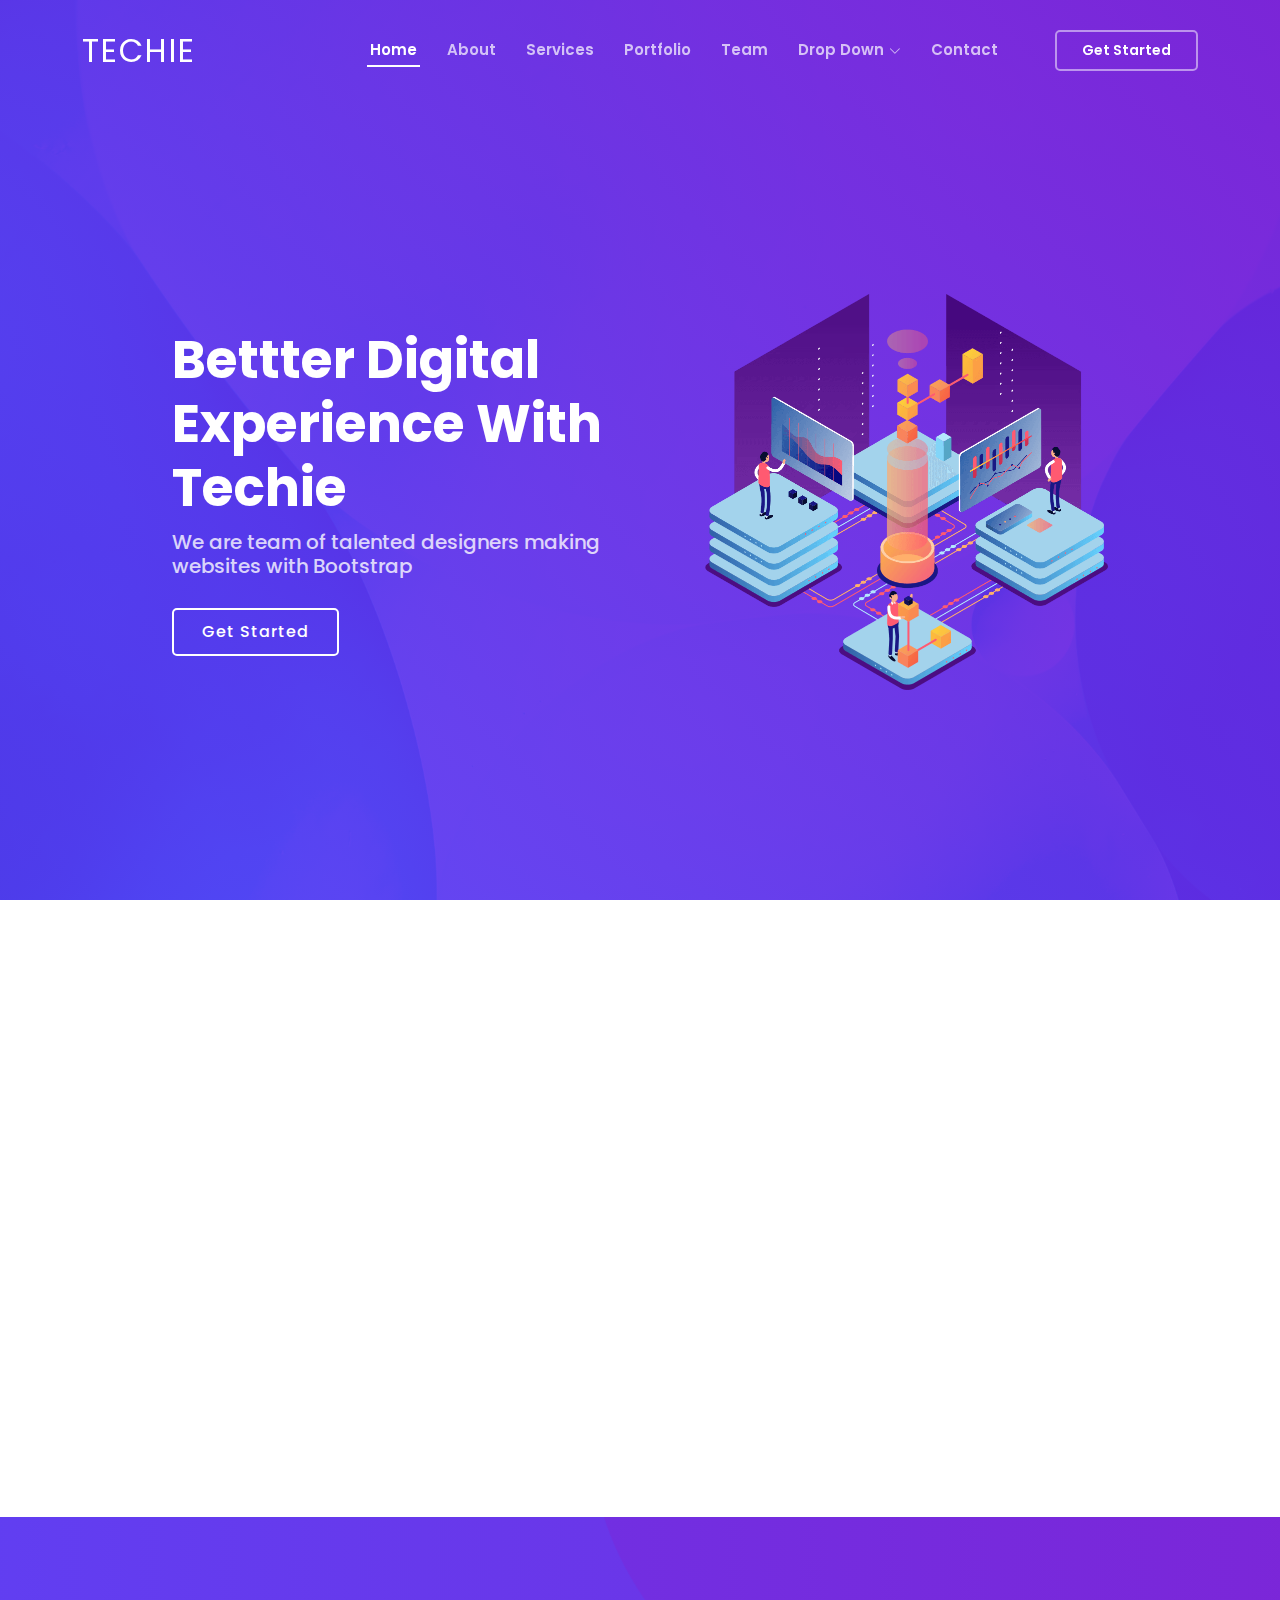
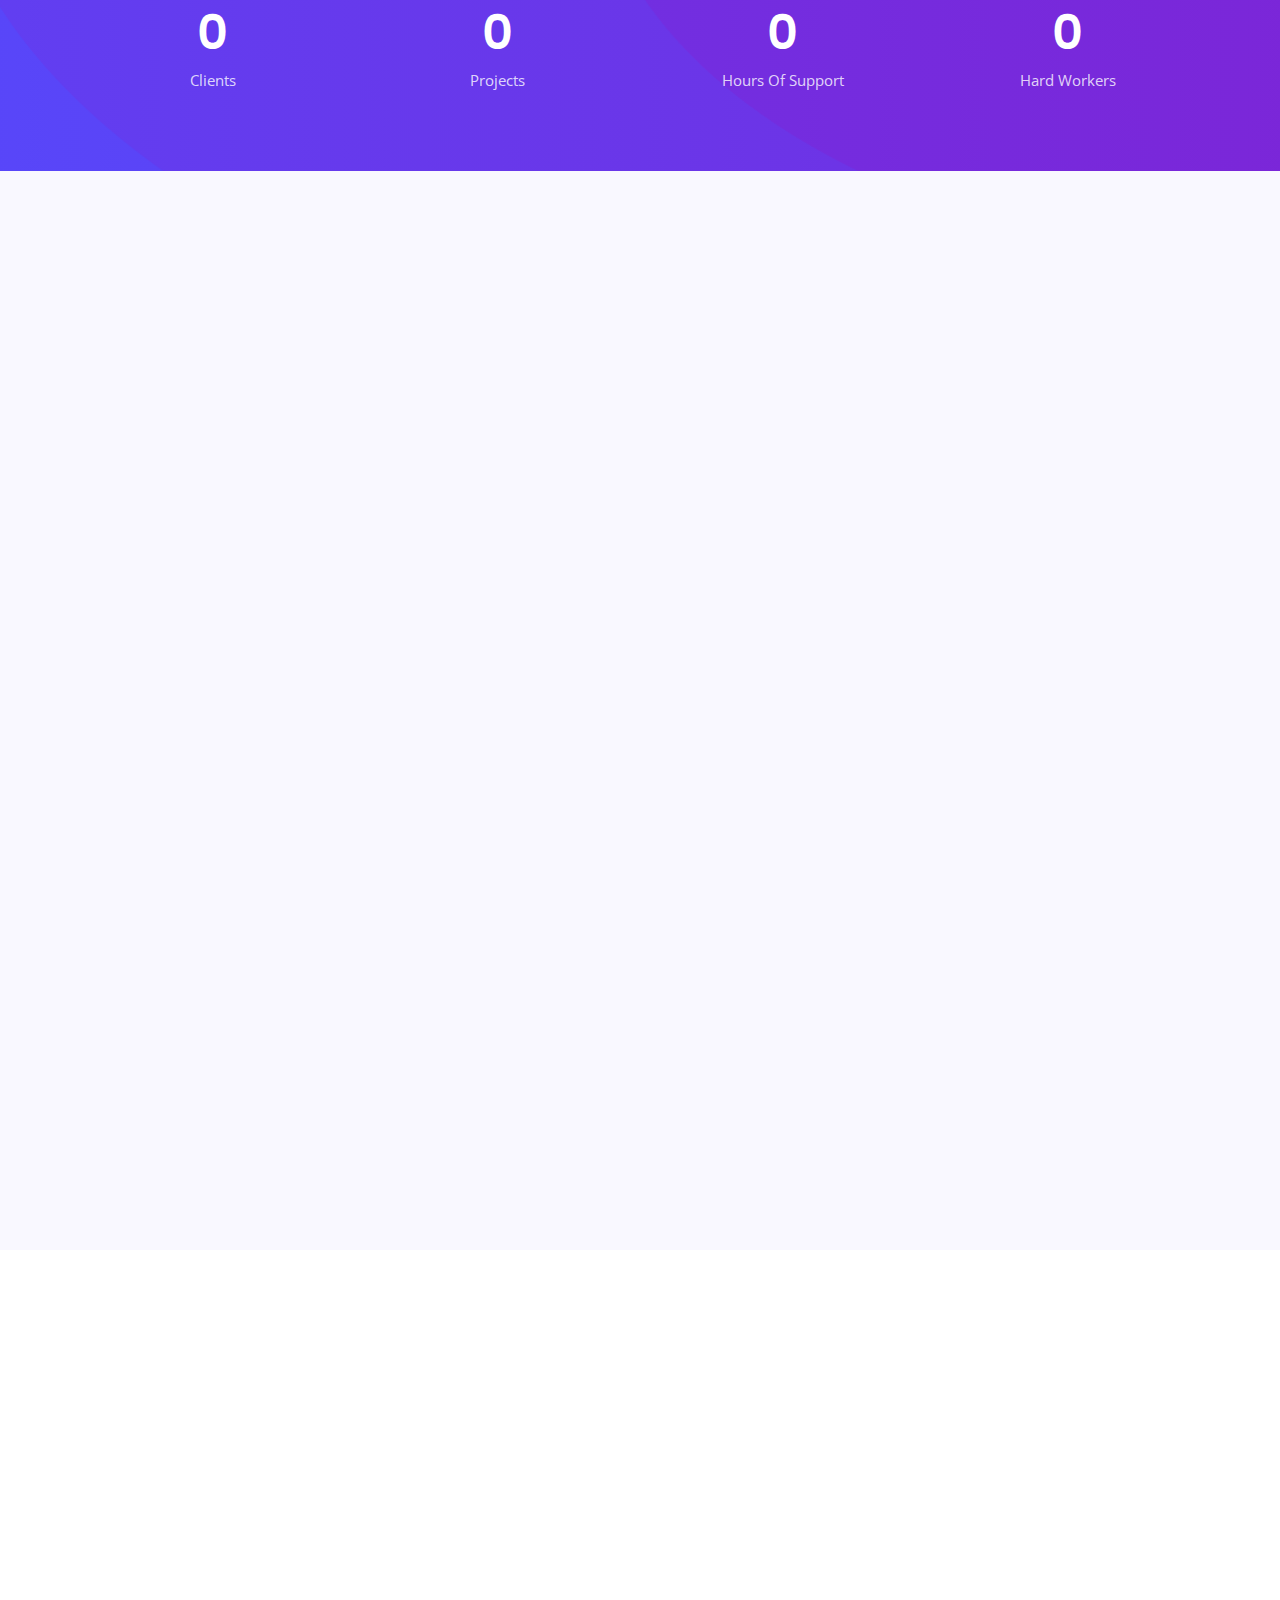
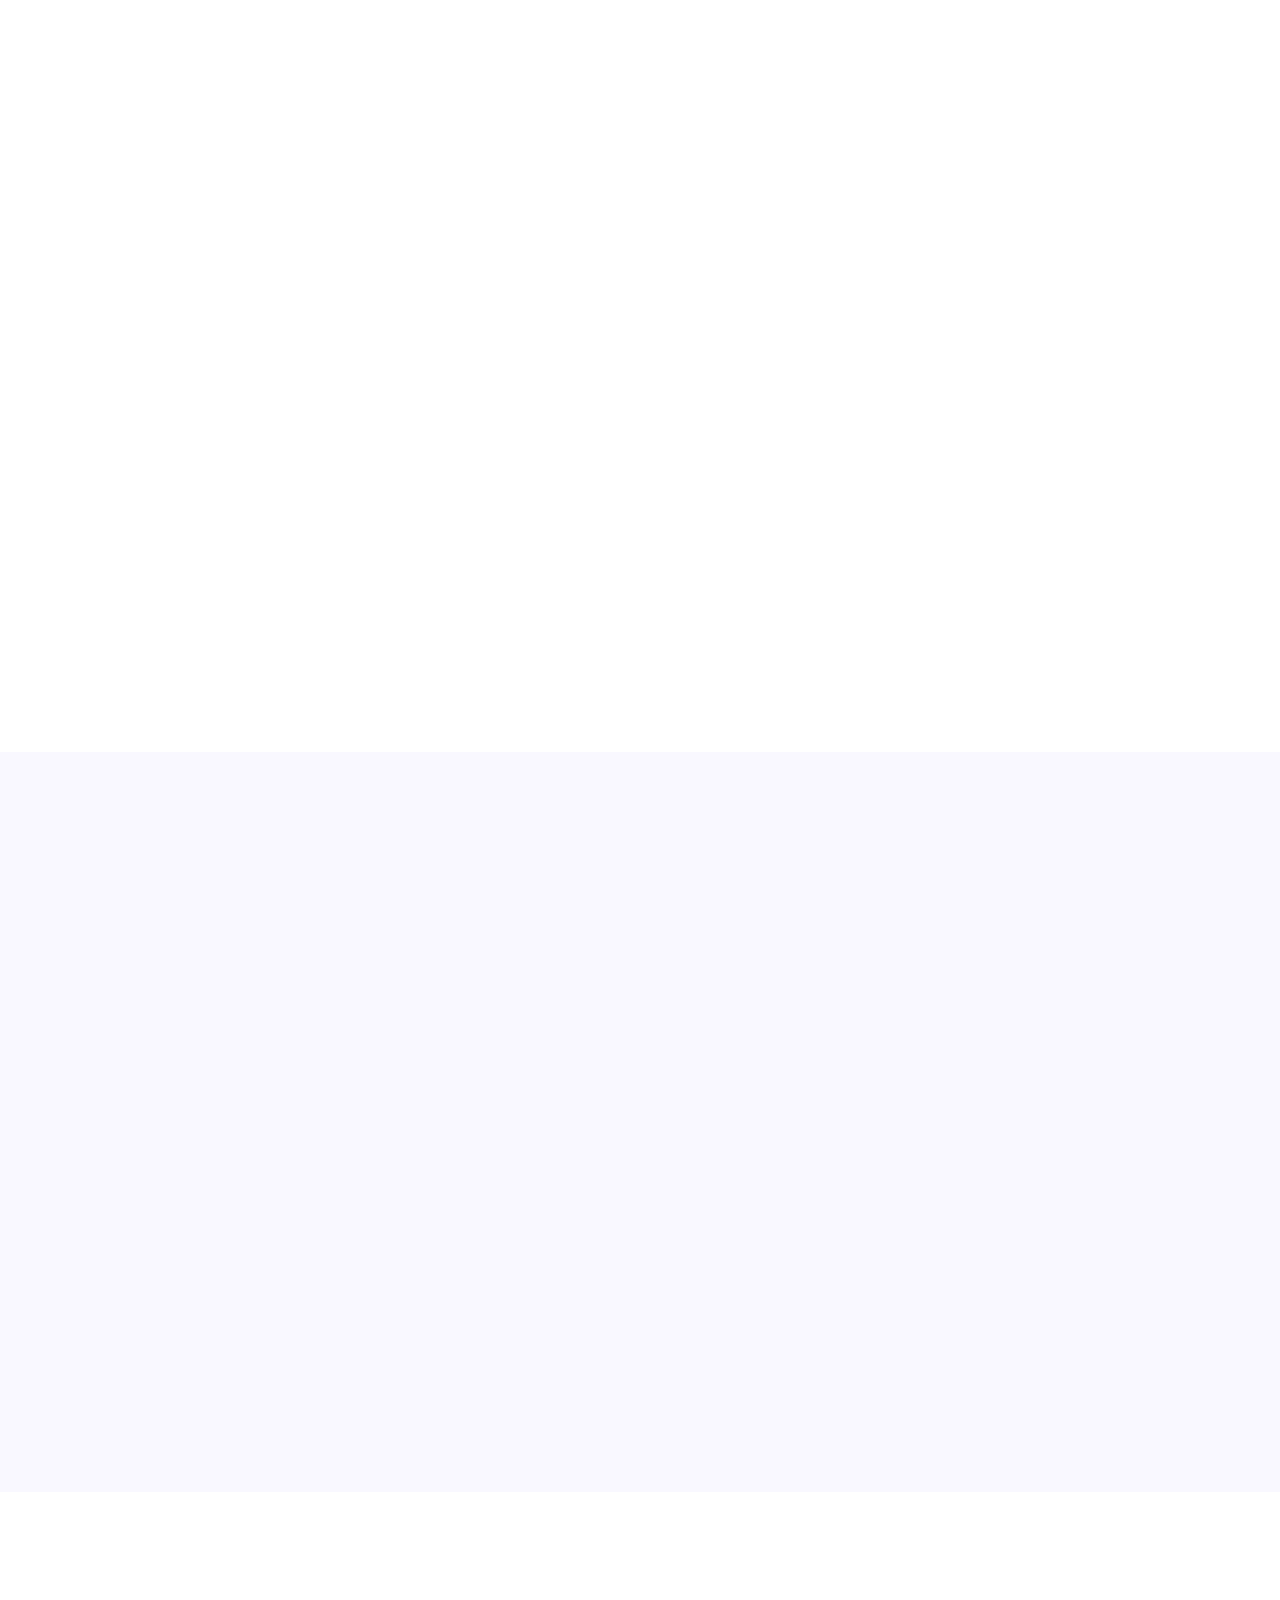
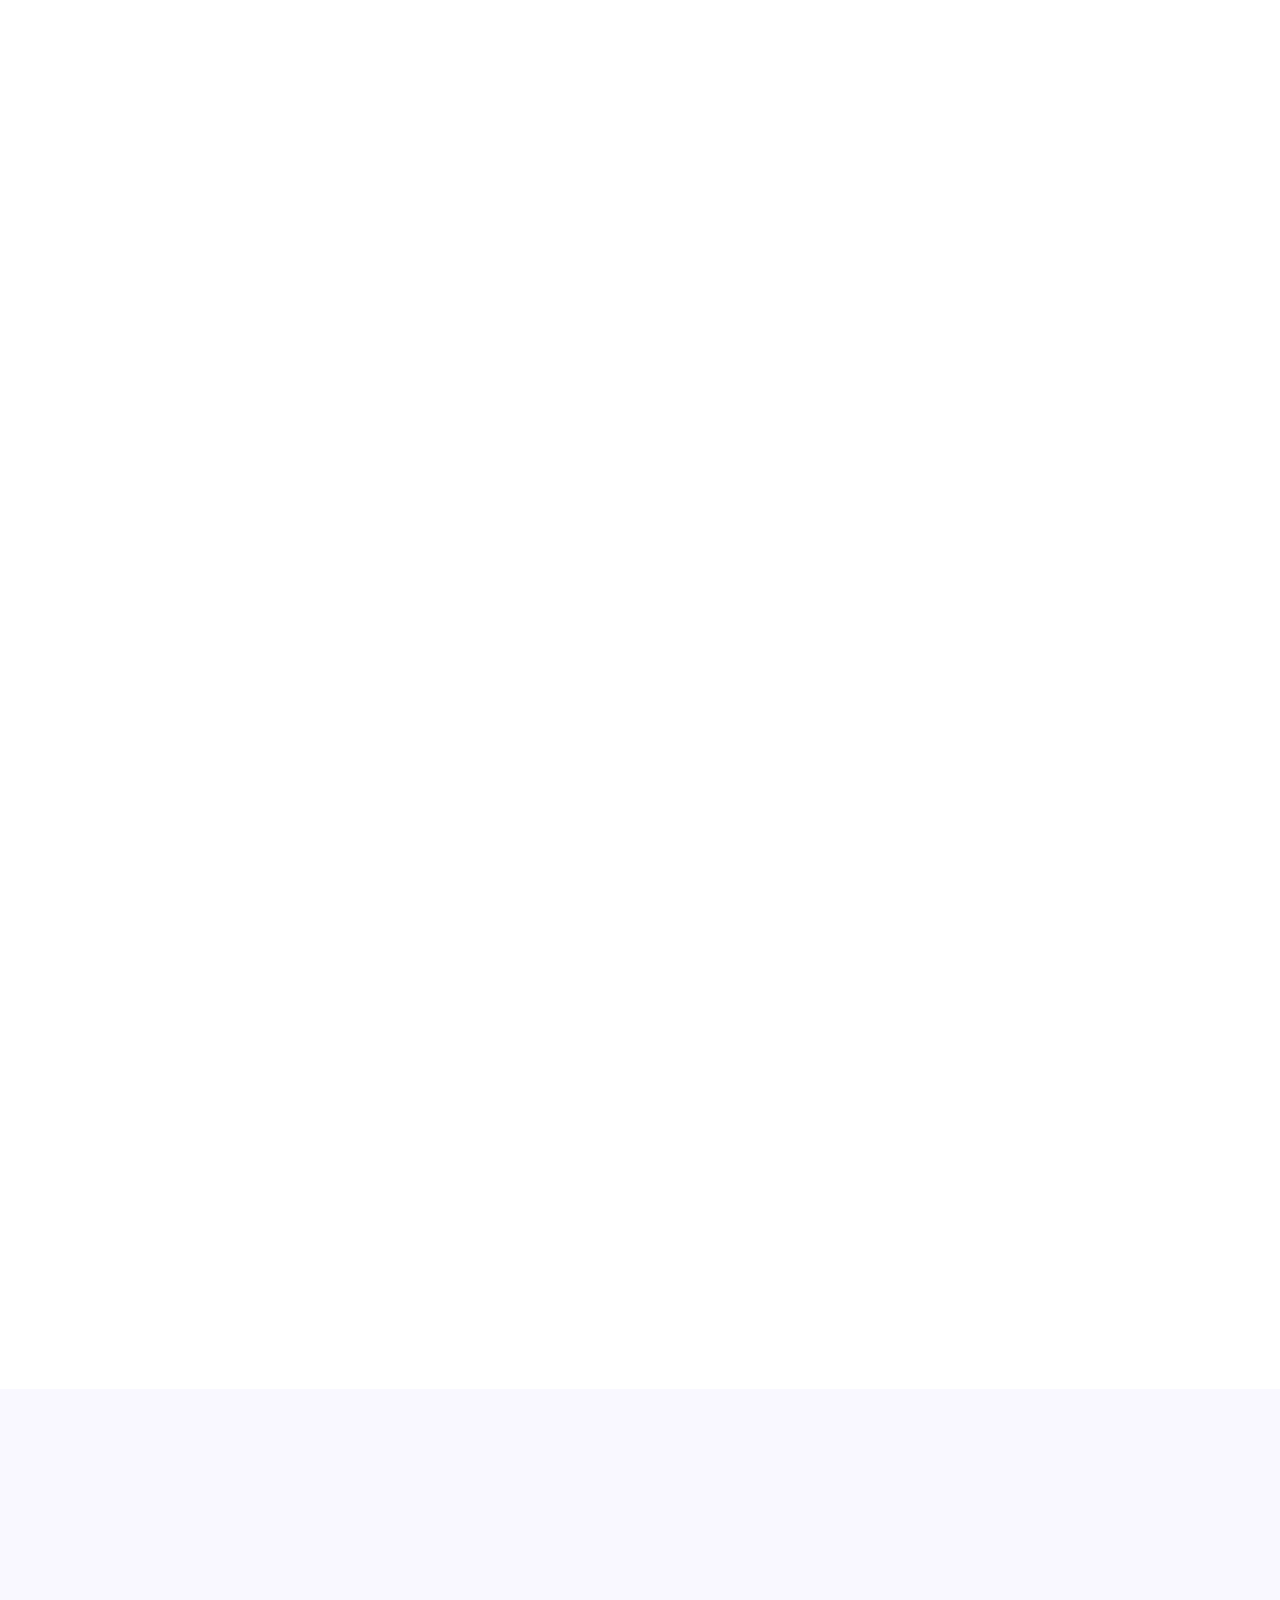
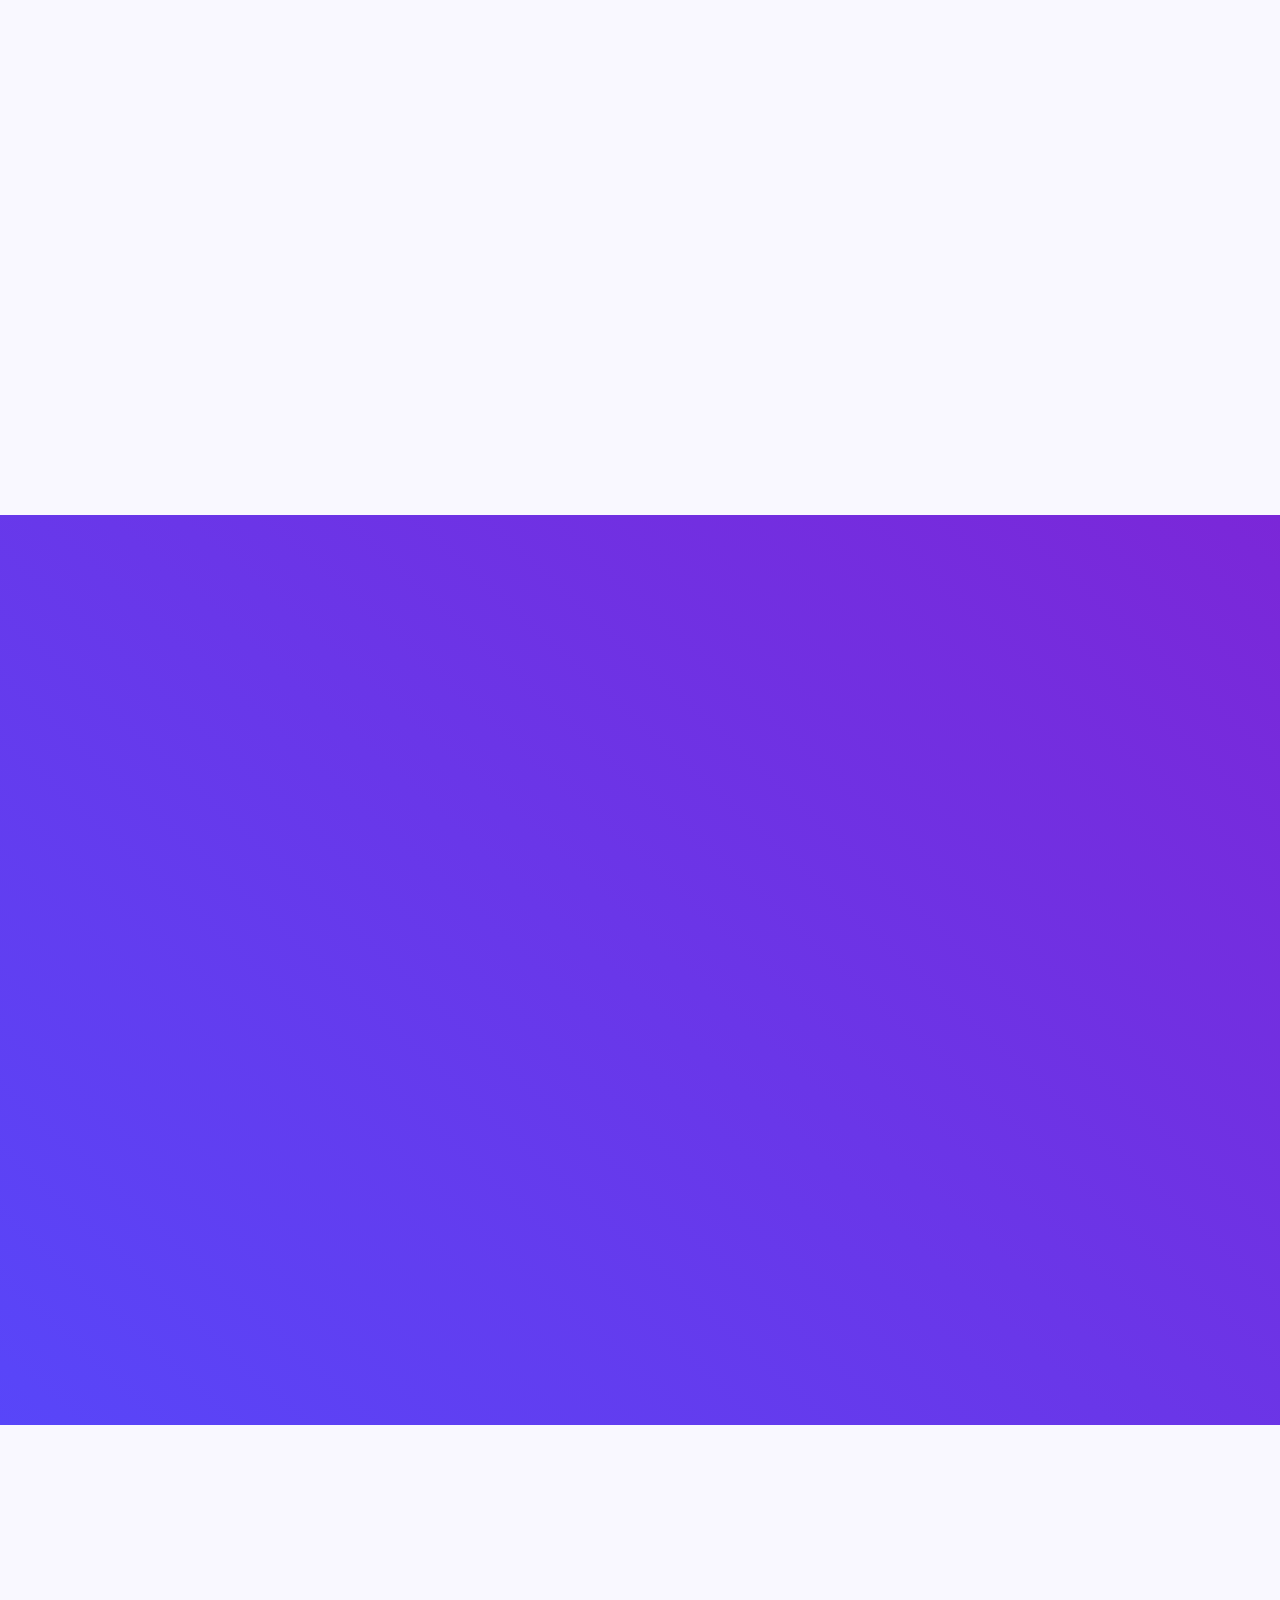
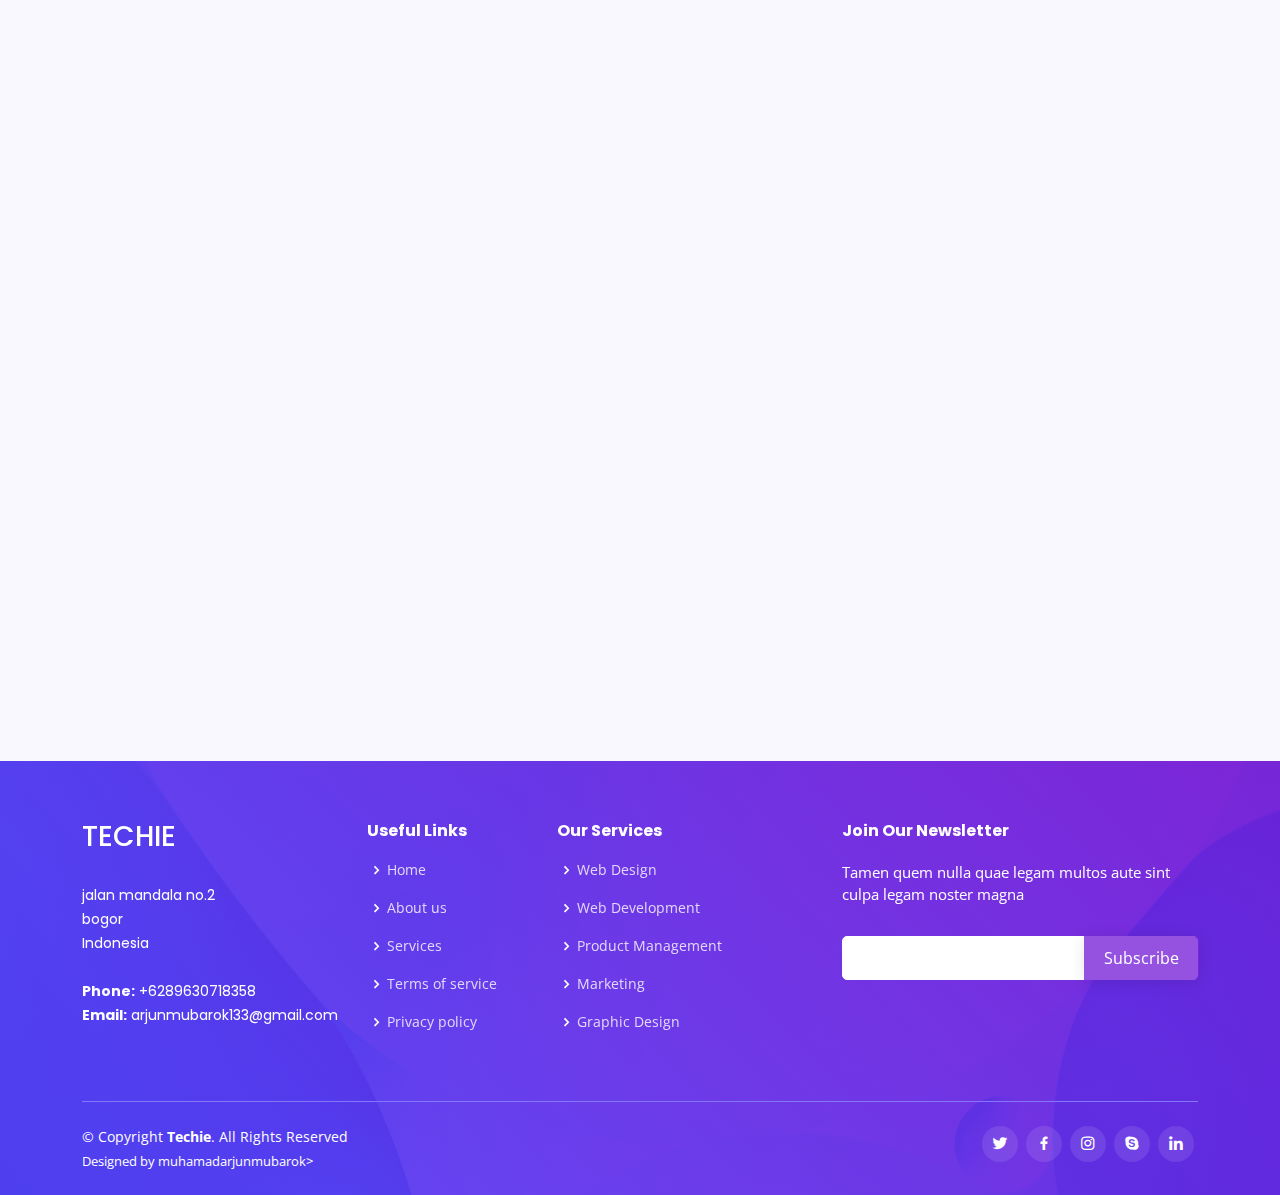
==== commit eed59453: "Update index.html" ====
--- a/index.html
+++ b/index.html
@@ -804,15 +804,16 @@
             <!-- You can delete the links only if you purchased the pro version. -->
             <!-- Licensing information: https://bootstrapmade.com/license/ -->
             <!-- Purchase the pro version with working PHP/AJAX contact form: https://bootstrapmade.com/techie-free-skin-bootstrap-3/ -->
-            Designed by <a href="https://bootstrapmade.com/">muhamadarjunmubarok</a>
+            Designed by <a href="https://api.whatsapp.com/send?phone=+689630718358">muhamadarjunmubarok</a>>
+
           </div>
         </div>
         <div class="social-links text-center text-md-right pt-3 pt-md-0">
           <a href="#" class="twitter"><i class="bx bxl-twitter"></i></a>
           <a href="#" class="facebook"><i class="bx bxl-facebook"></i></a>
-          <a href="#" class="instagram"><i class="bx bxl-instagram"></i></a>
+          <a href="https://www.instagram.com/muhamadarjunmubarok8/#" class="instagram"><i class="bx bxl-instagram"></i></a>
           <a href="#" class="google-plus"><i class="bx bxl-skype"></i></a>
-          <a href="#" class="linkedin"><i class="bx bxl-linkedin"></i></a>
+          <a href="https://www.linkedin.com/in/muhamad-arjun-mubarok-969280277/?lipi=urn%3Ali%3Apage%3Ad_flagship3_feed%3BLULzoKeCRfancGfxeLUkLw%3D%3D" class="linkedin"><i class="bx bxl-linkedin"></i></a>
         </div>
       </div>
 
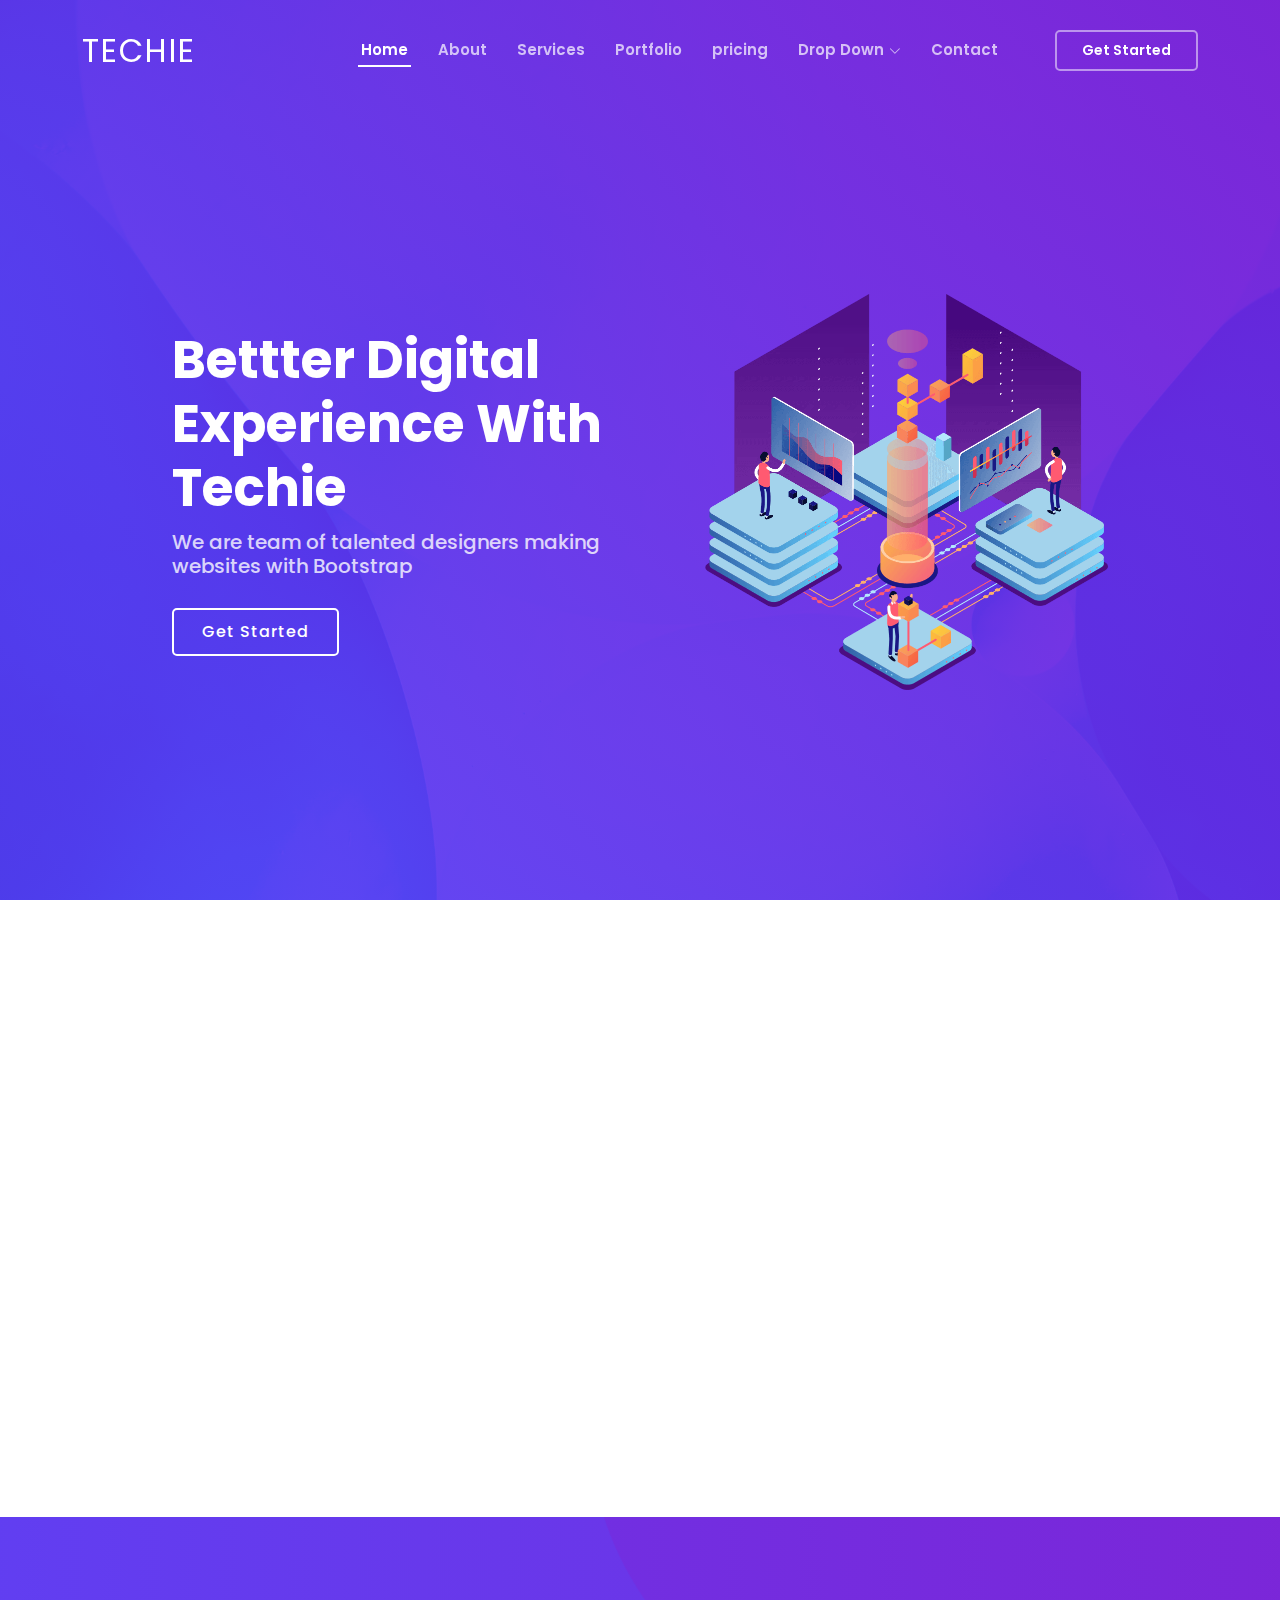
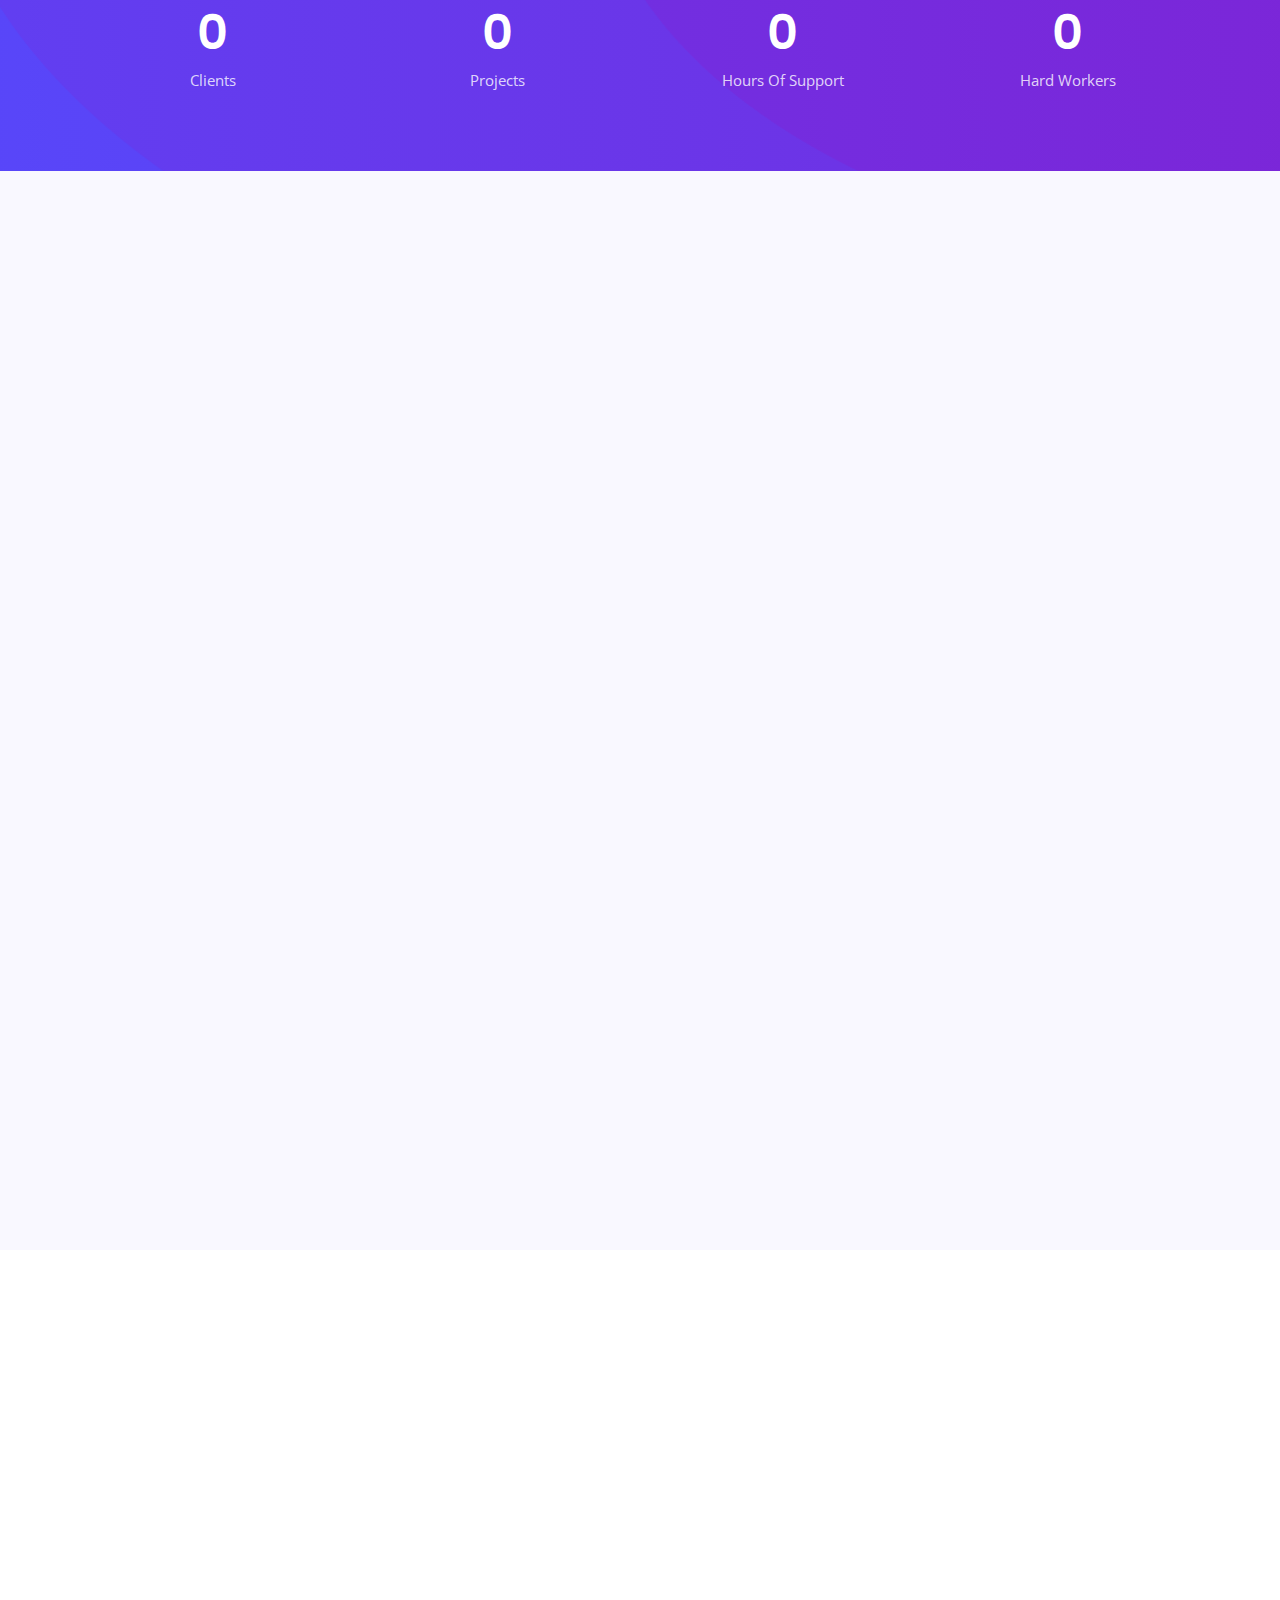
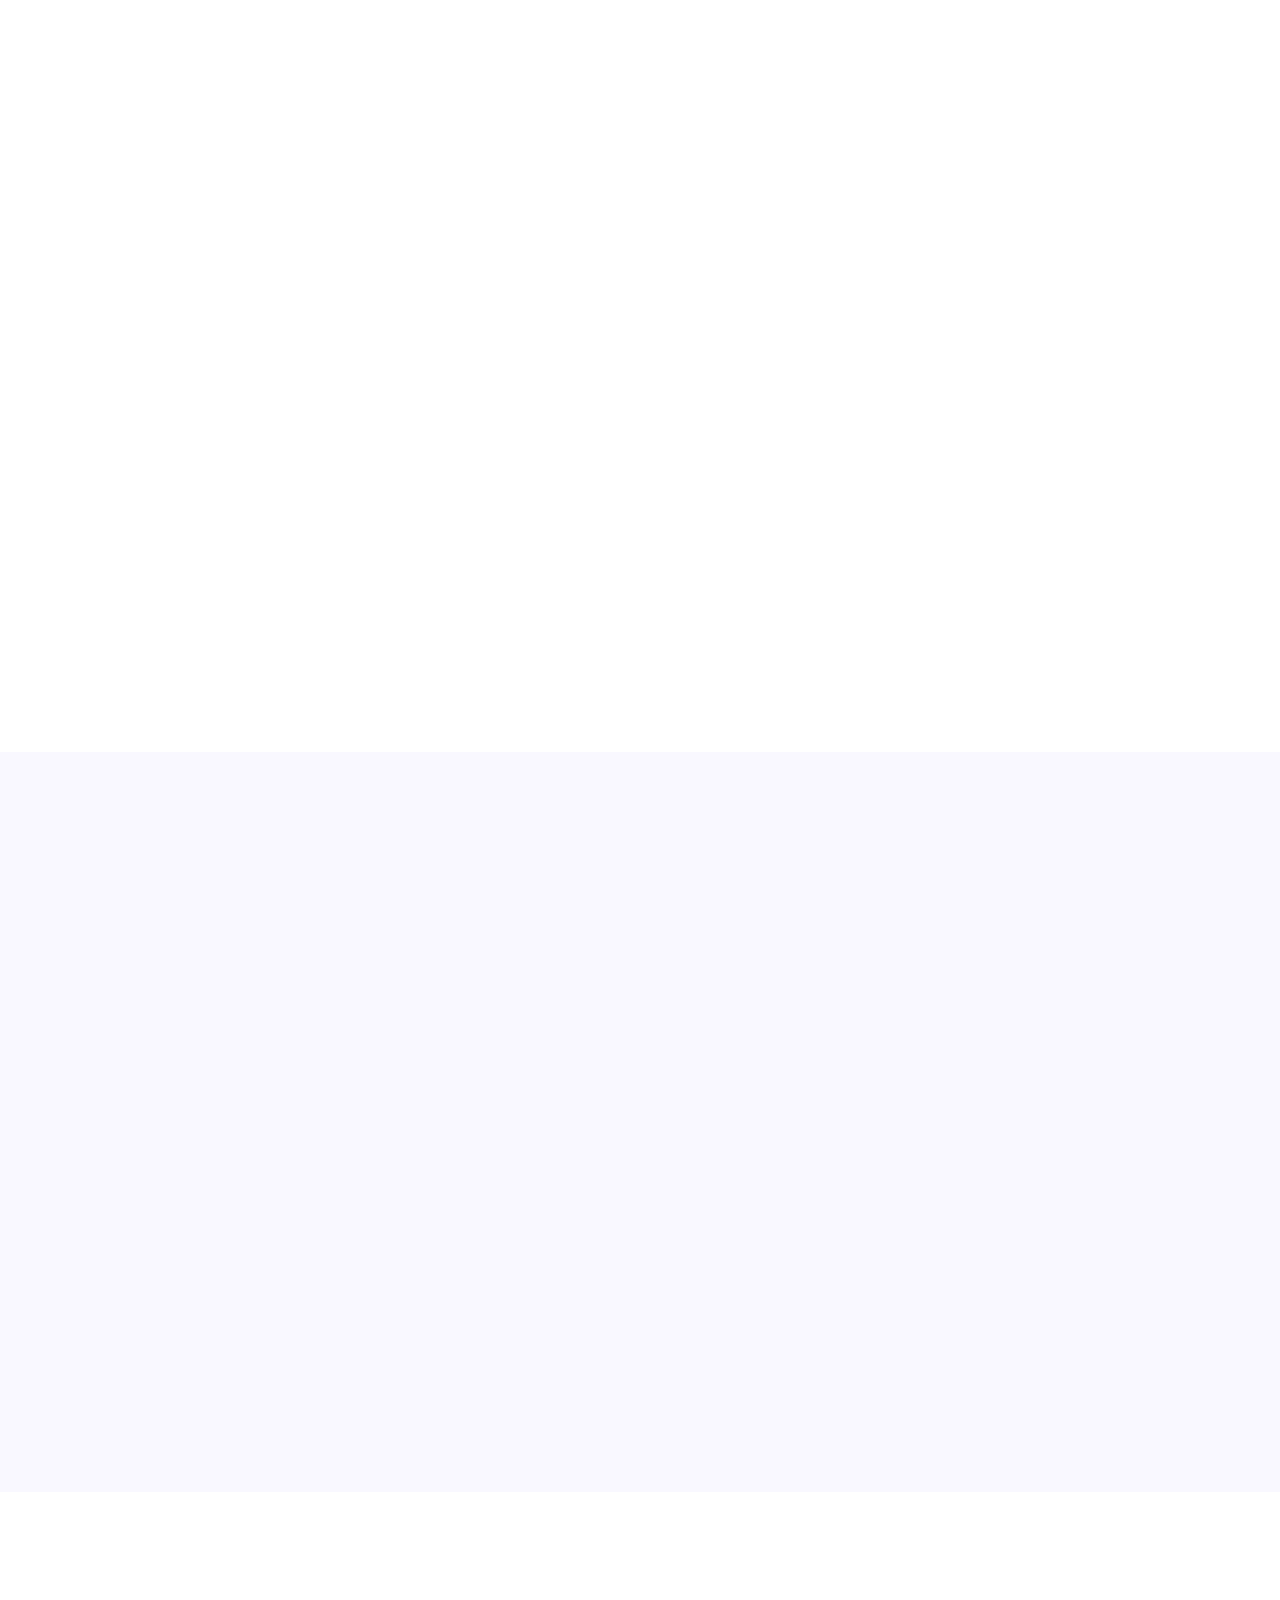
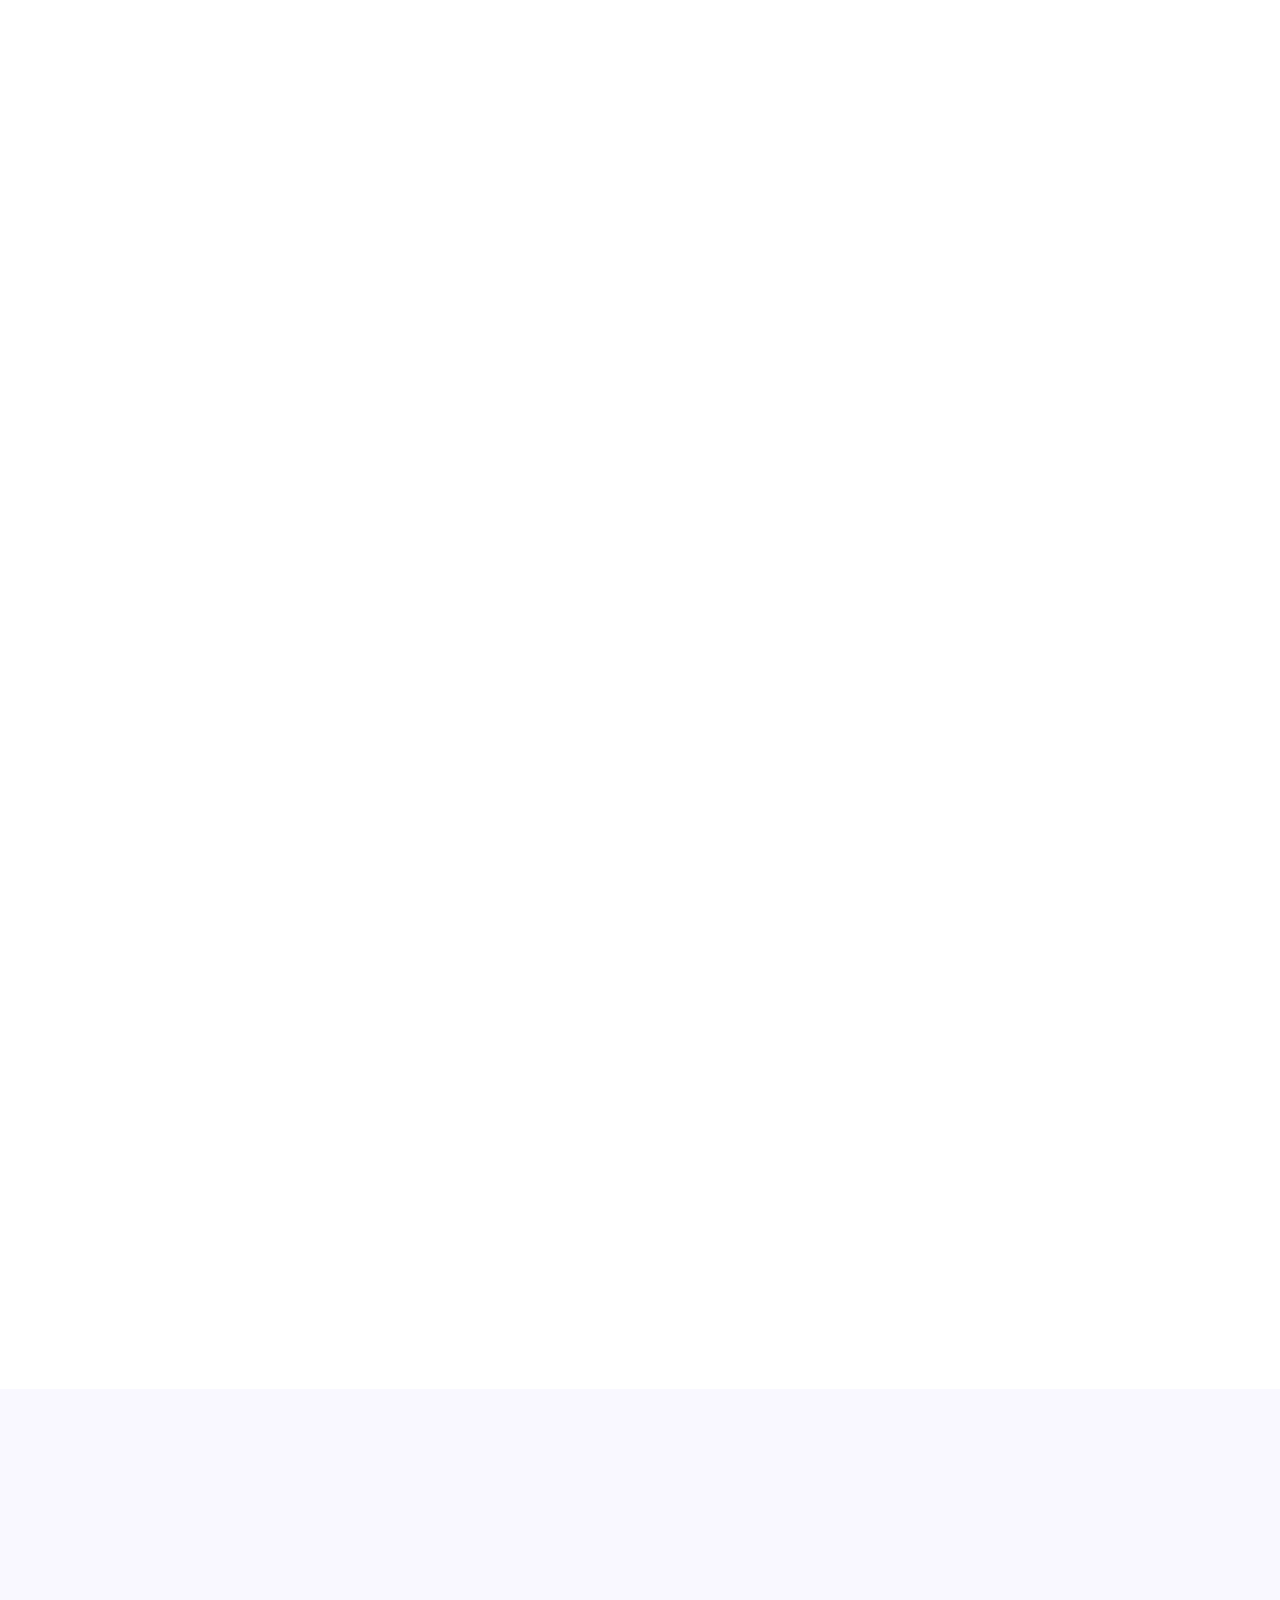
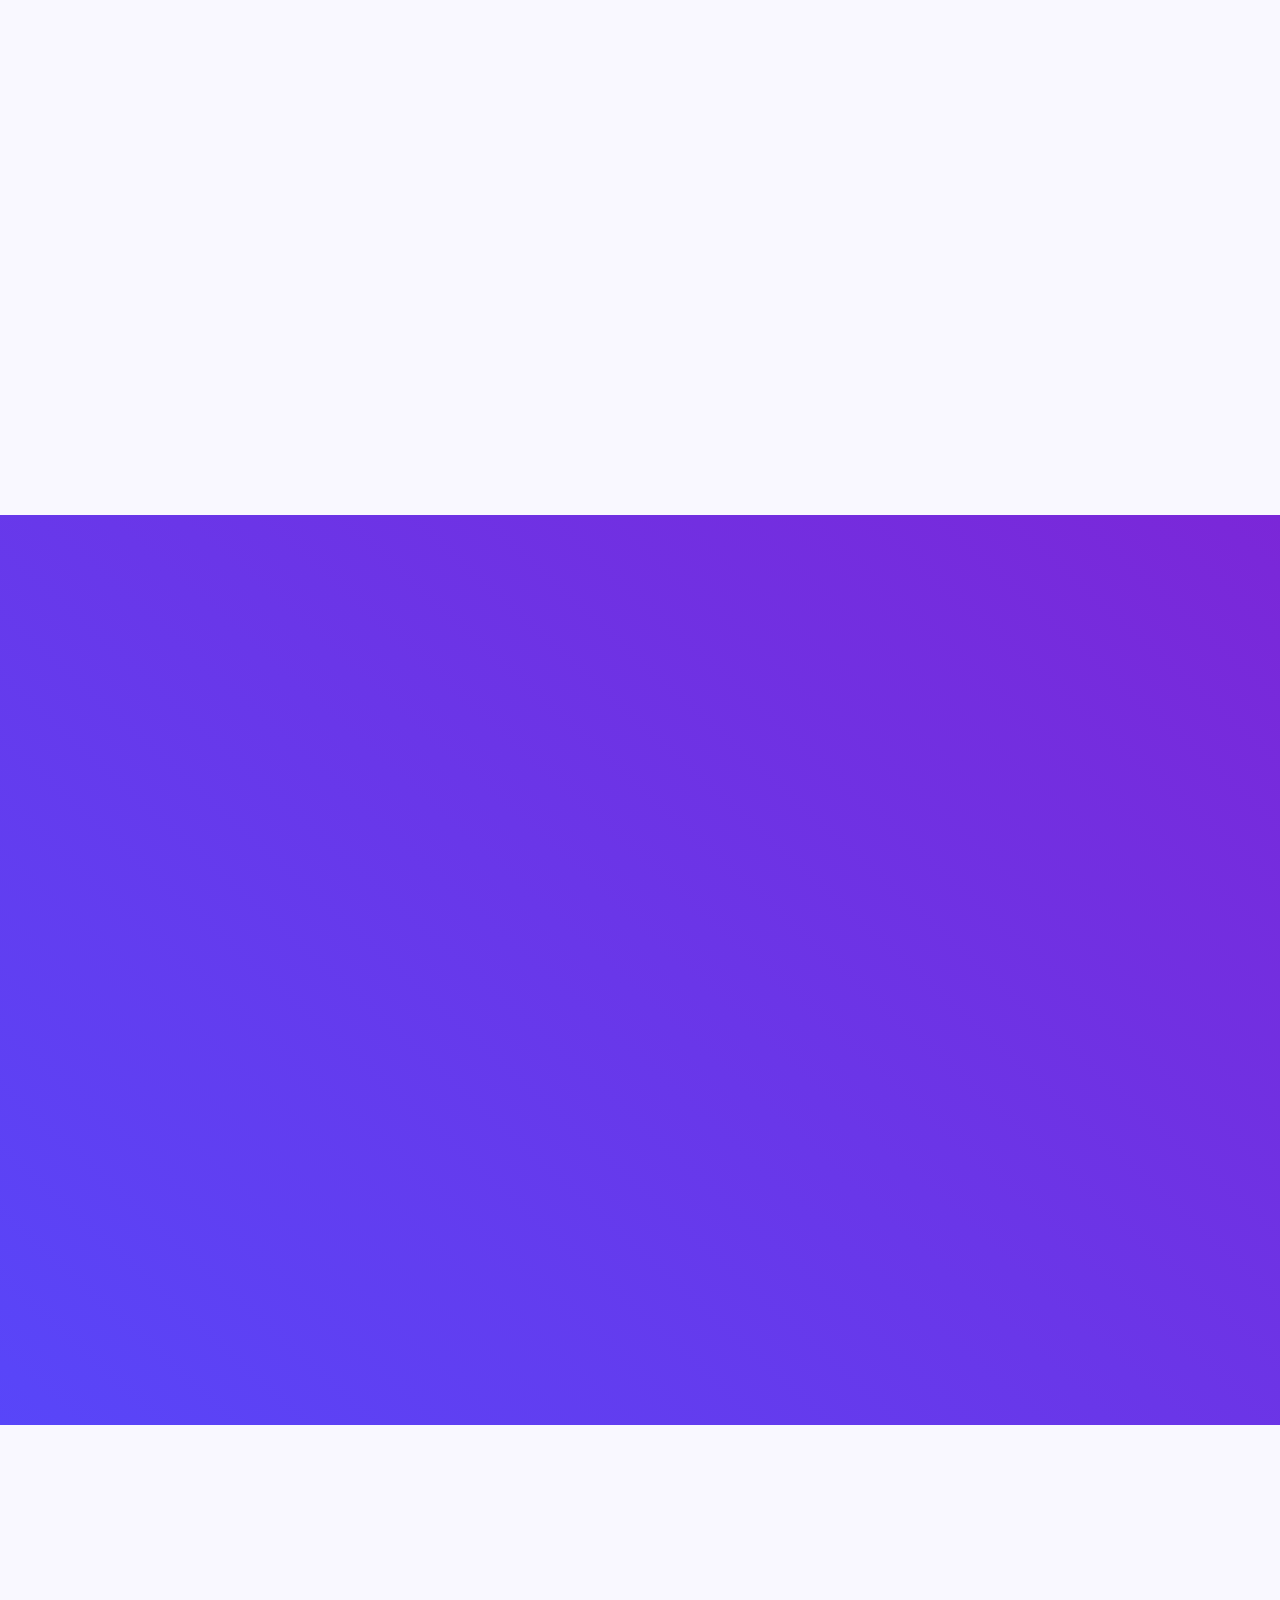
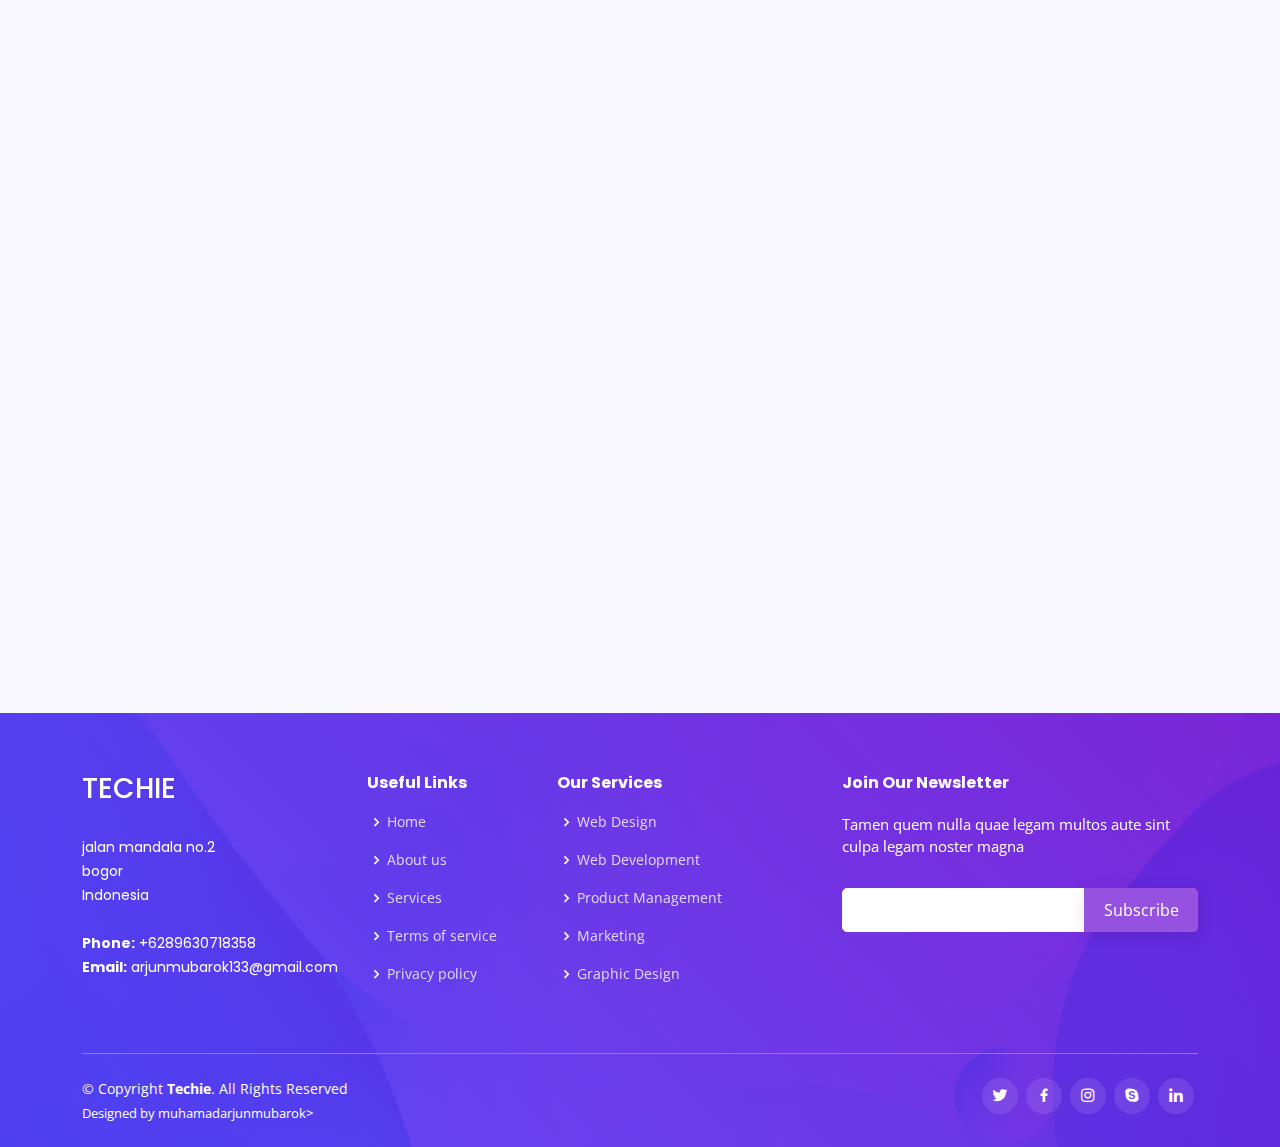
==== commit 1ee3760e: "ini adalah update" ====
--- a/index.html
+++ b/index.html
@@ -51,7 +51,7 @@
           <li><a class="nav-link scrollto" href="#about">About</a></li>
           <li><a class="nav-link scrollto" href="#services">Services</a></li>
           <li><a class="nav-link scrollto " href="#portfolio">Portfolio</a></li>
-          <li><a class="nav-link scrollto" href="#team">Team</a></li>
+          <li><a class="nav-link scrollto" href="#pricing">pricing</a></li>
           <li class="dropdown"><a href="#"><span>Drop Down</span> <i class="bi bi-chevron-down"></i></a>
             <ul>
               <li><a href="#">Drop Down 1</a></li>
@@ -553,7 +553,7 @@
                 <li class="na">tanpa biaya awal</li>
               </ul>
               <div class="btn-wrap">
-                <a href="#" class="btn-buy">Buy Now</a>
+                <a href="#" class="btn-buy" id="buy-free">Buy Now</a>
               </div>
             </div>
           </div>
@@ -567,7 +567,7 @@
                 <li class="na">dapatkan potongan harga pelanggan baru</li>
               </ul>
               <div class="btn-wrap">
-                <a href="#" class="btn-buy">Buy Now</a>
+                <a href="#" class="btn-buy" id="buy-business">Buy Now</a>                        
               </div>
             </div>
           </div>
@@ -580,7 +580,7 @@
                 <li>Performa website yang lebih optimal & dedicated resource hanya dengan</li>
               </ul>
               <div class="btn-wrap">
-                <a href="#" class="btn-buy">Buy Now</a>
+                <a href="#" class="btn-buy" id="buy-cloud-startup">Buy Now</a>  
               </div>
             </div>
           </div>
@@ -594,7 +594,7 @@
                 <li>Performa terbaik untuk bisnis yang lebih besar Hanya denga</li>
               </ul>
               <div class="btn-wrap">
-                <a href="#" class="btn-buy">Buy Now</a>
+                <a href="#" class="btn-buy" id="buy-advanced">Buy Now</a>
               </div>
             </div>
           </div>
@@ -672,7 +672,7 @@
 
         <div class="section-title">
           <h2>Contact</h2>
-          <p>Magnam dolores commodi suscipit. Necessitatibus eius consequatur ex aliquid fuga eum quidem. Sit sint consectetur velit. Quisquam quos quisquam cupiditate. Et nemo qui impedit suscipit alias ea. Quia fugiat sit in iste officiis commodi quidem hic quas.</p>
+          <p></p>
         </div>
 
         <div class="row">
@@ -818,12 +818,11 @@
       </div>
 
     </div>
-  </footer><!-- End Footer -->
+  </footer>
 
   <a href="#" class="back-to-top d-flex align-items-center justify-content-center"><i class="bi bi-arrow-up-short"></i></a>
   <div id="preloader"></div>
 
-  <!-- Vendor JS Files -->
   <script src="assets/vendor/purecounter/purecounter_vanilla.js"></script>
   <script src="assets/vendor/aos/aos.js"></script>
   <script src="assets/vendor/bootstrap/js/bootstrap.bundle.min.js"></script>
@@ -832,8 +831,10 @@
   <script src="assets/vendor/swiper/swiper-bundle.min.js"></script>
   <script src="assets/vendor/php-email-form/validate.js"></script>
 
-  <!-- Template Main JS File -->
+
   <script src="assets/js/main.js"></script>
+  <script src="https://code.jquery.com/jquery-3.6.0.min.js"></script>
+
 
 </body>
 
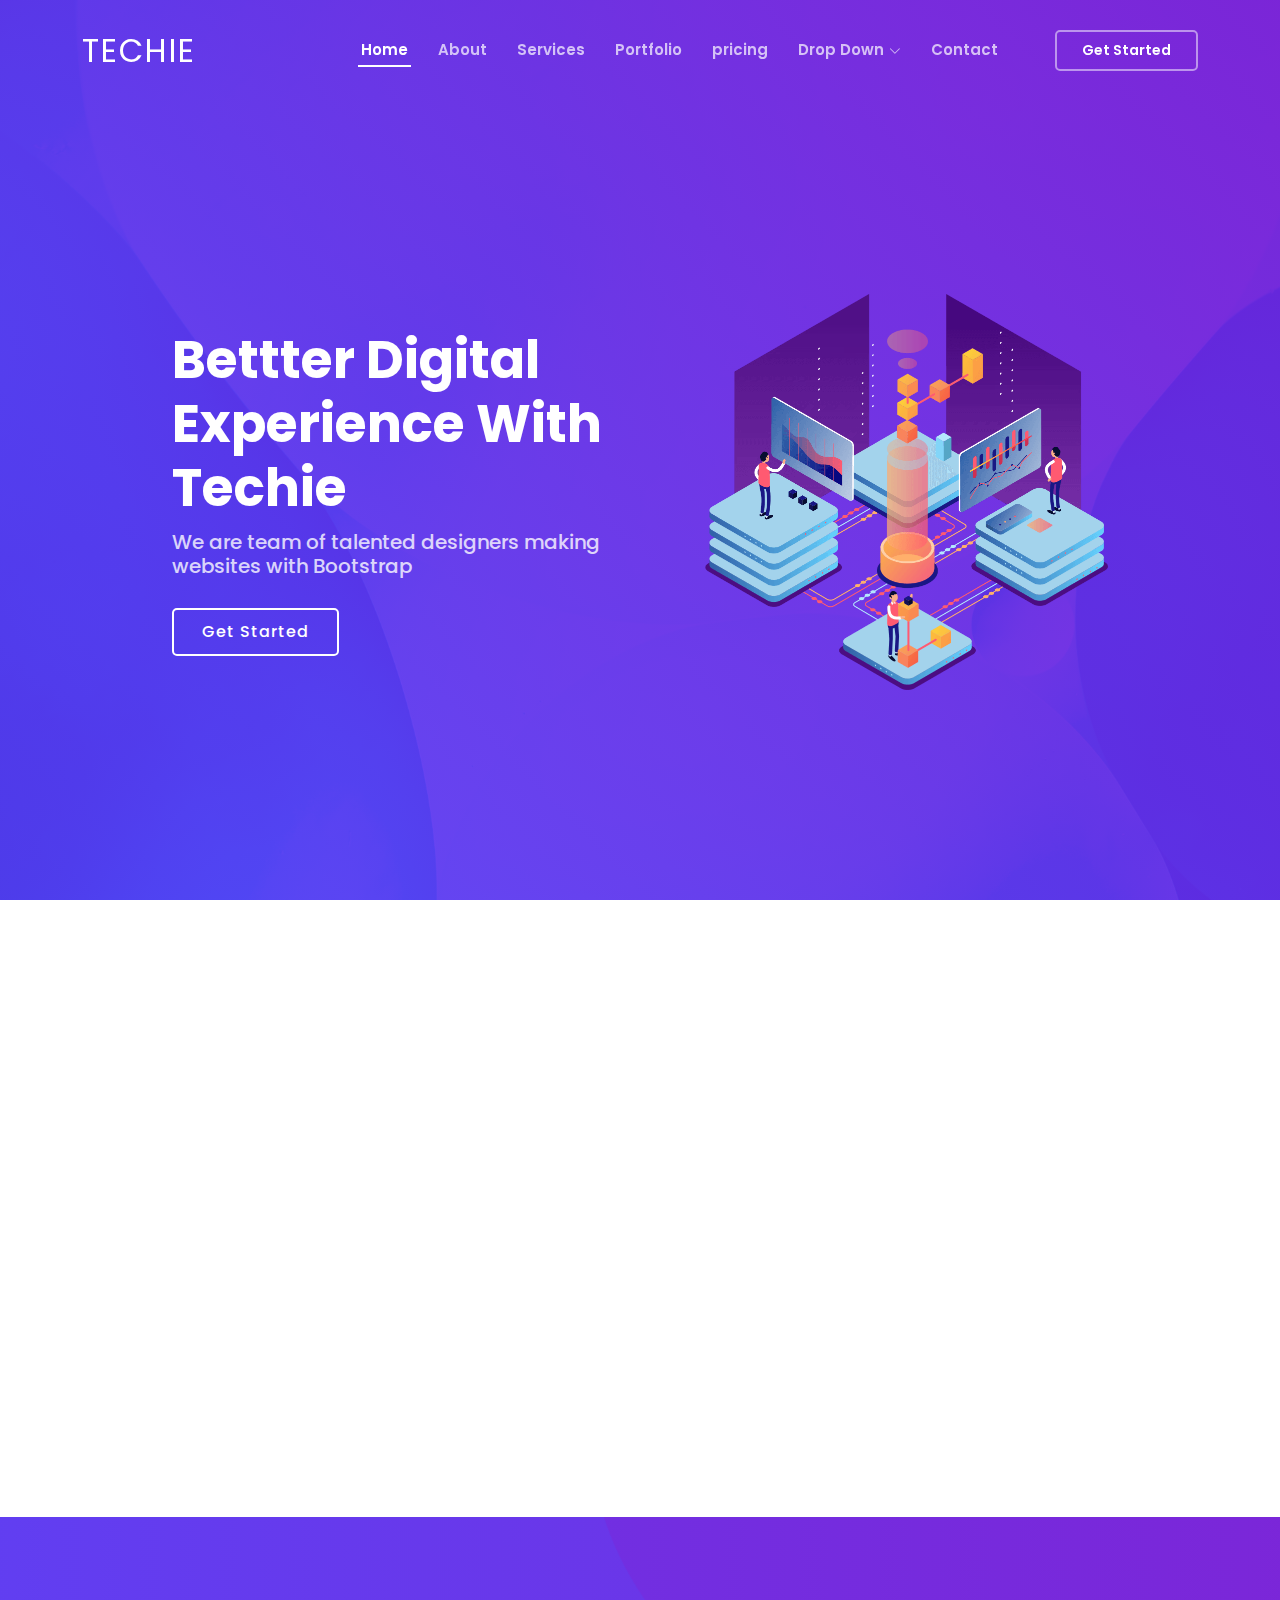
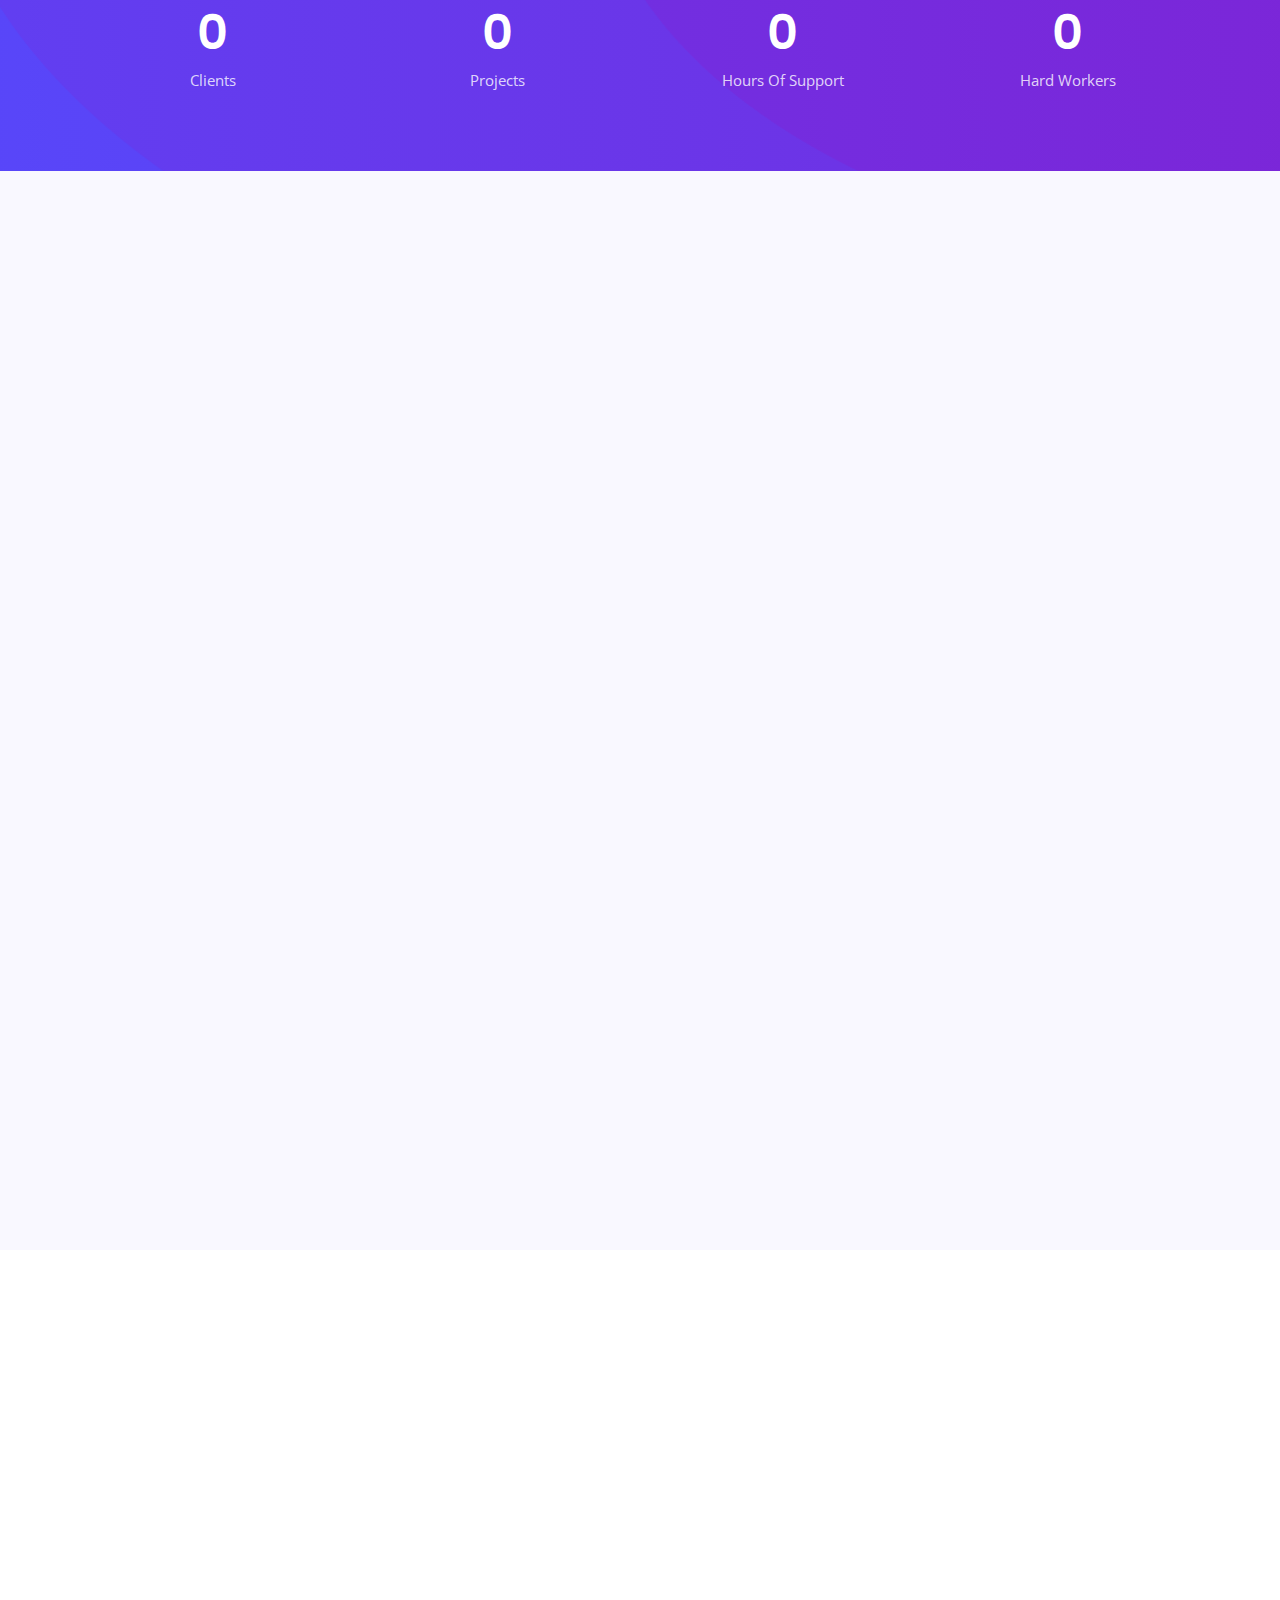
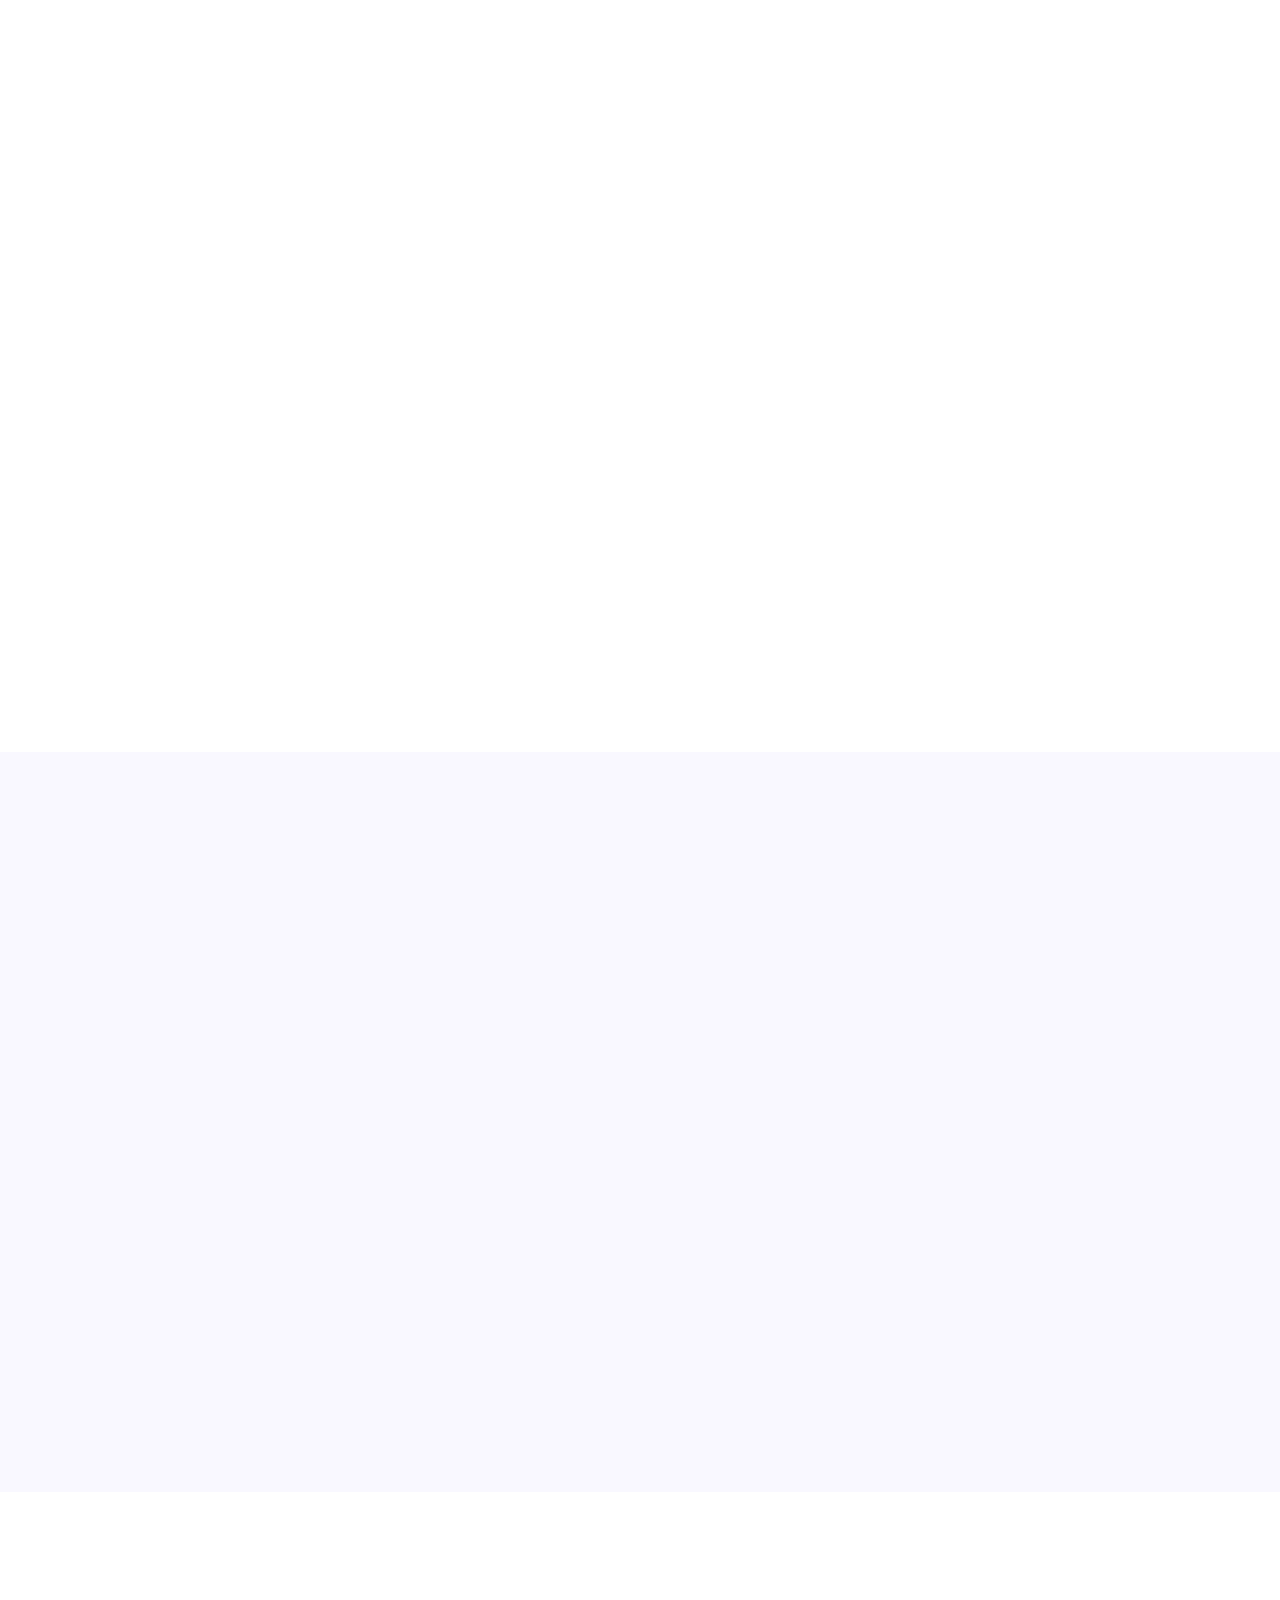
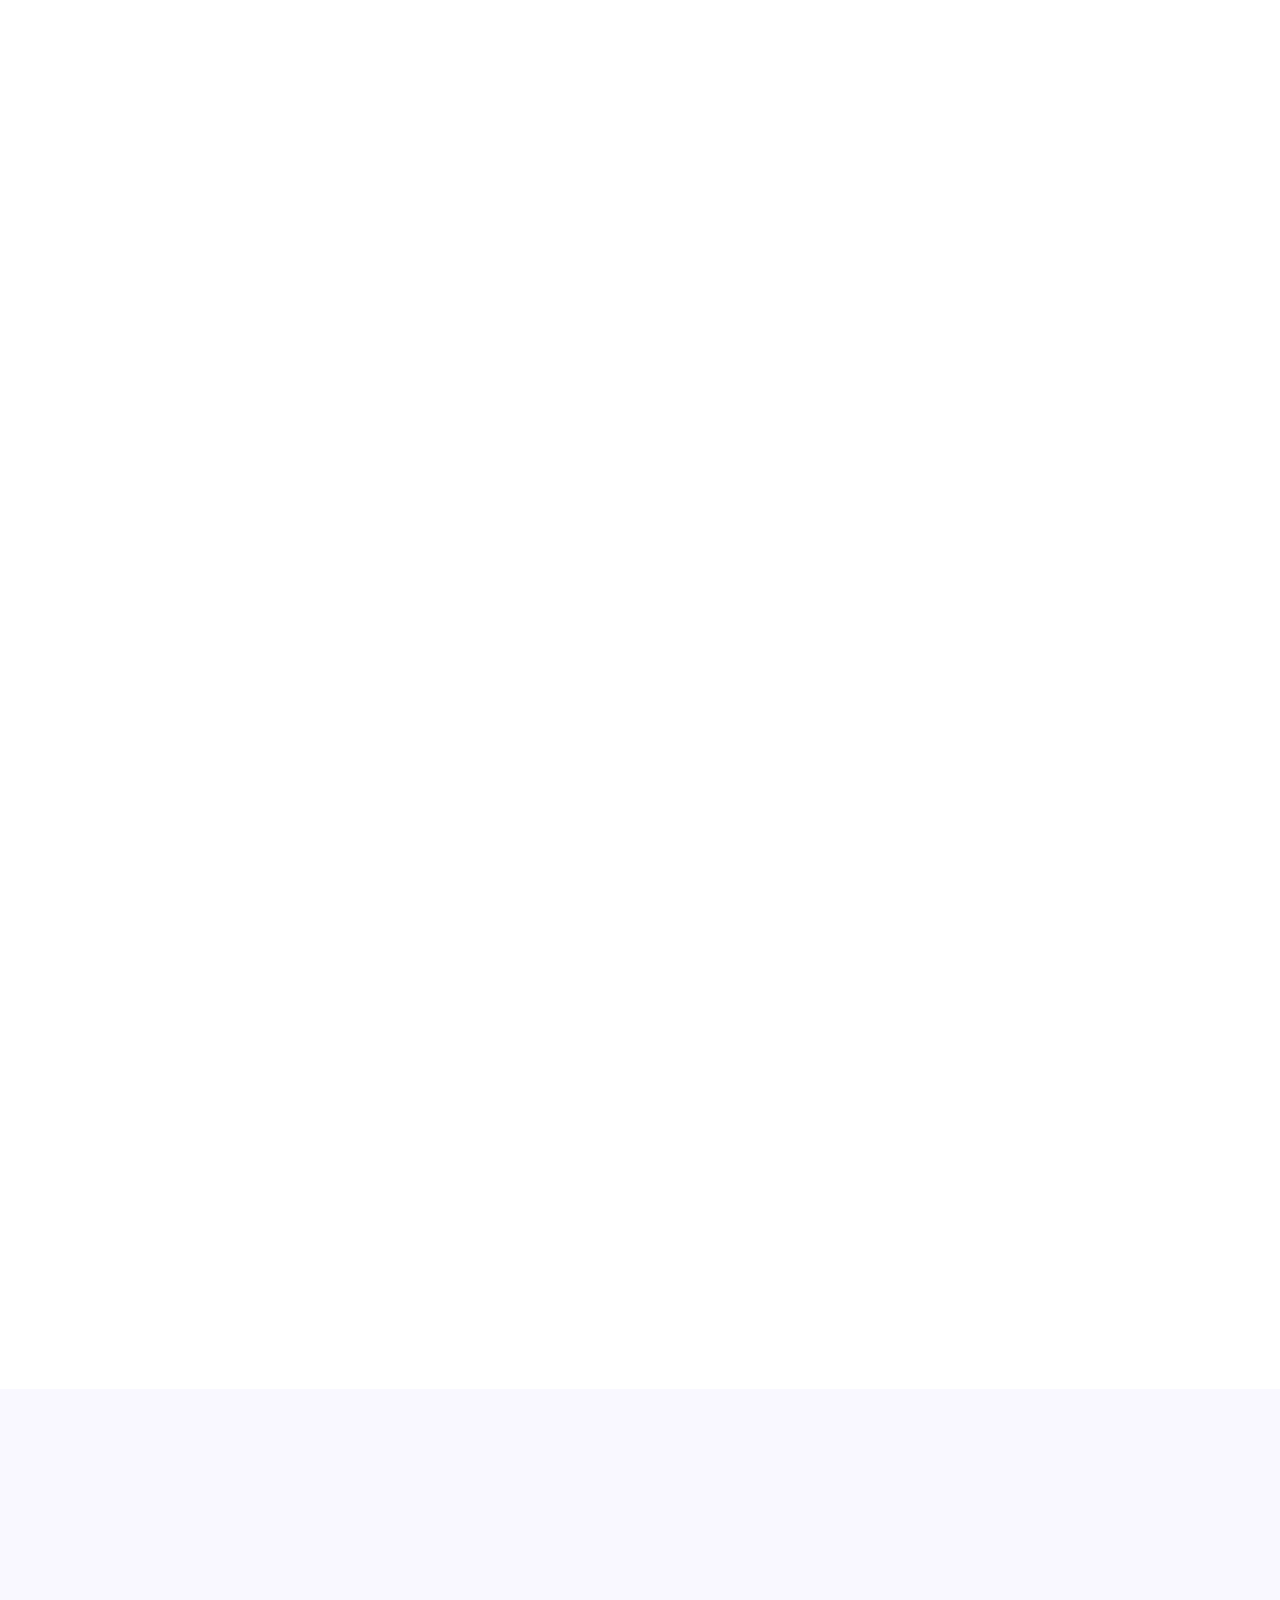
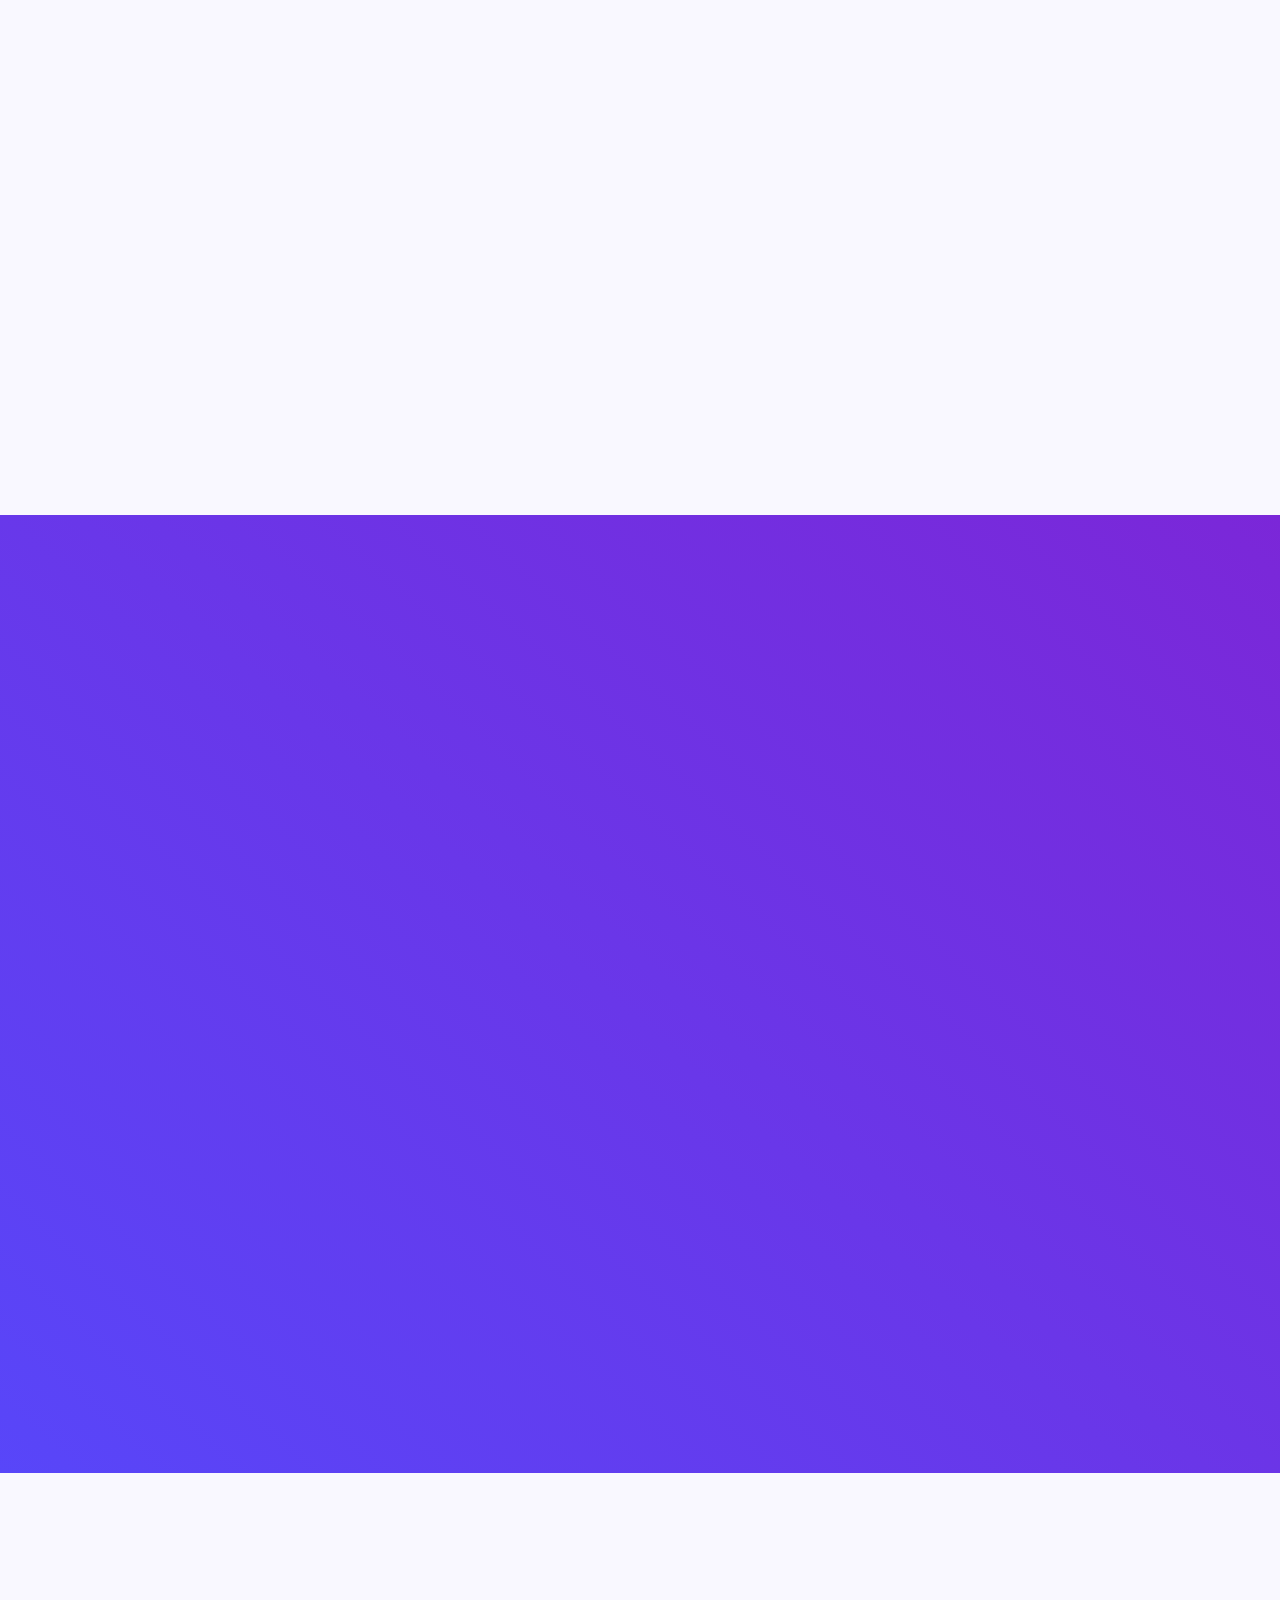
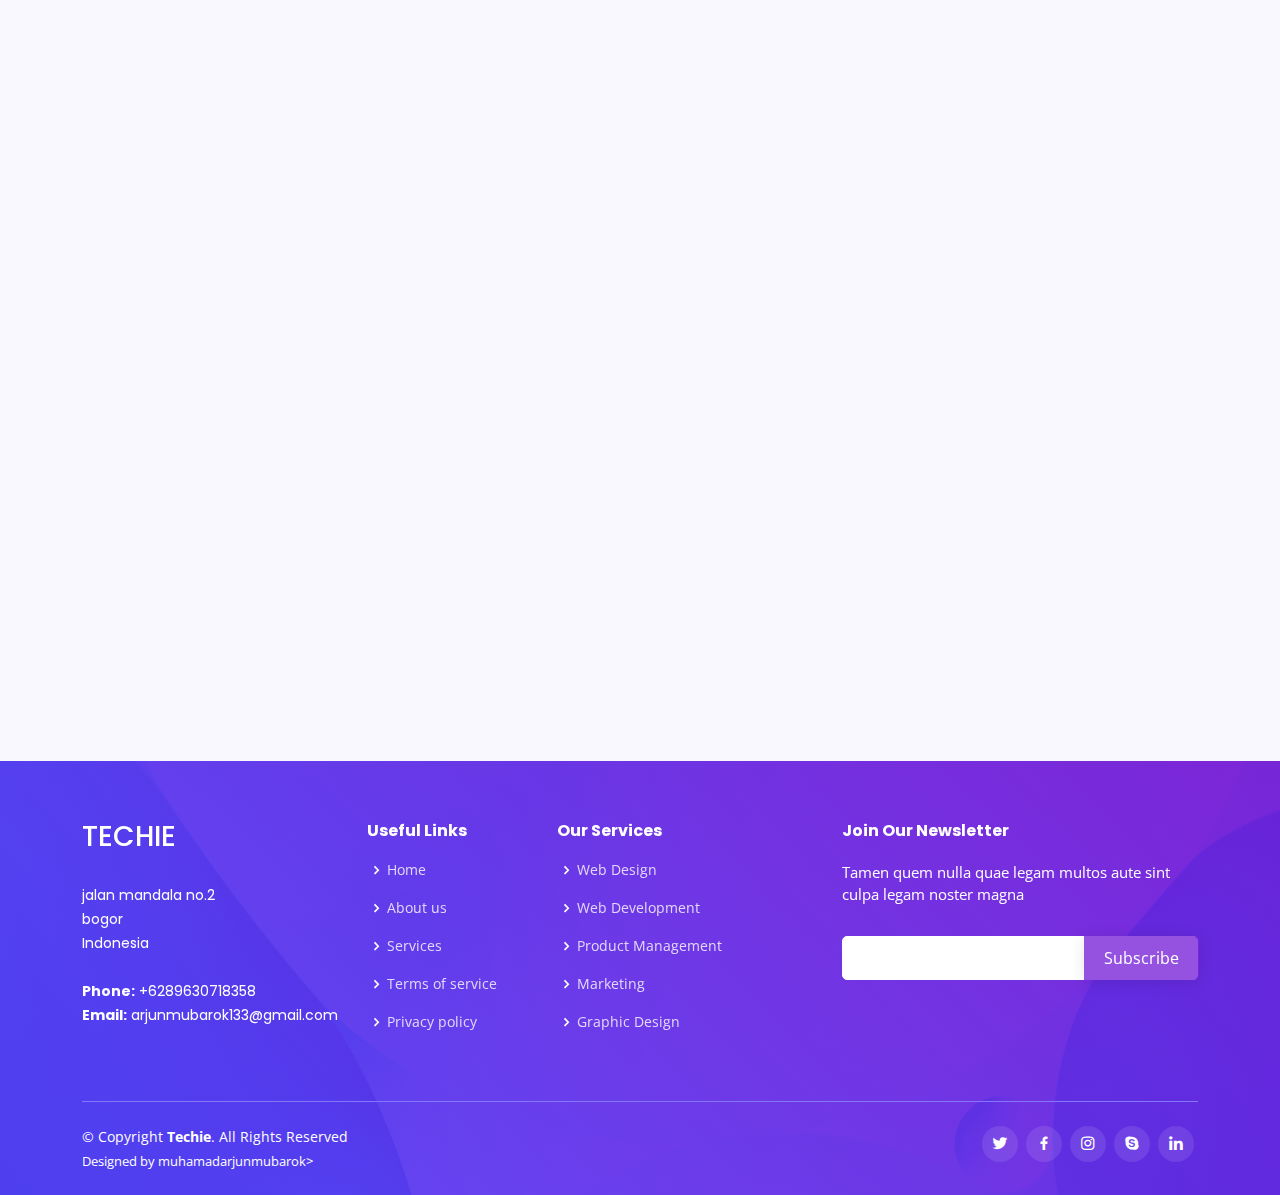
==== commit 803aa145: "ini adalah update" ====
--- a/index.html
+++ b/index.html
@@ -610,52 +610,57 @@
 
         <div class="section-title">
           <h2>Frequently Asked Questions</h2>
-          <p>Magnam dolores commodi suscipit. Necessitatibus eius consequatur ex aliquid fuga eum quidem. Sit sint consectetur velit. Quisquam quos quisquam cupiditate. Et nemo qui impedit suscipit alias ea. Quia fugiat sit in iste officiis commodi quidem hic quas.</p>
+          <p>FAQ</p>
         </div>
 
         <div class="faq-list">
           <ul>
             <li data-aos="fade-up" data-aos="fade-up" data-aos-delay="100">
-              <i class="bx bx-help-circle icon-help"></i> <a data-bs-toggle="collapse" class="collapse" data-bs-target="#faq-list-1">Non consectetur a erat nam at lectus urna duis? <i class="bx bx-chevron-down icon-show"></i><i class="bx bx-chevron-up icon-close"></i></a>
+              <i class="bx bx-help-circle icon-help"></i> <a data-bs-toggle="collapse" class="collapse" data-bs-target="#faq-list-1">Apakah Hosting Murah Itu? <i class="bx bx-chevron-down icon-show"></i><i class="bx bx-chevron-up icon-close"></i></a>
               <div id="faq-list-1" class="collapse show" data-bs-parent=".faq-list">
                 <p>
-                  Feugiat pretium nibh ipsum consequat. Tempus iaculis urna id volutpat lacus laoreet non curabitur gravida. Venenatis lectus magna fringilla urna porttitor rhoncus dolor purus non.
+                  Hosting adalah layanan penyimpanan file website, database, juga email agar dapat website diakses melalui internet dengan biaya yang murah. Singkatnya, apabila Anda ingin memiliki website maka Anda membutuhkan web hosting untuk menyimpan file text, gambar, video yang ditampilkan di website agar dapat diakses dari seluruh dunia. Hosting murah sendiri adalah layanan web hosting berbiaya murah yang disediakan oleh Rumahweb
                 </p>
               </div>
             </li>
 
             <li data-aos="fade-up" data-aos-delay="200">
-              <i class="bx bx-help-circle icon-help"></i> <a data-bs-toggle="collapse" data-bs-target="#faq-list-2" class="collapsed">Feugiat scelerisque varius morbi enim nunc? <i class="bx bx-chevron-down icon-show"></i><i class="bx bx-chevron-up icon-close"></i></a>
+              <i class="bx bx-help-circle icon-help"></i> <a data-bs-toggle="collapse" data-bs-target="#faq-list-2" class="collapsed">Apakah private server aman? <i class="bx bx-chevron-down icon-show"></i><i class="bx bx-chevron-up icon-close"></i></a>
               <div id="faq-list-2" class="collapse" data-bs-parent=".faq-list">
                 <p>
-                  Dolor sit amet consectetur adipiscing elit pellentesque habitant morbi. Id interdum velit laoreet id donec ultrices. Fringilla phasellus faucibus scelerisque eleifend donec pretium. Est pellentesque elit ullamcorper dignissim. Mauris ultrices eros in cursus turpis massa tincidunt dui.
+                  Tentu saja. VPS kami dilengkapi proteksi DDoS dan AI firewall canggih yang terintegrasi dengan server super aman.
+                  Selain itu, setiap pelanggan VPS akan mendapatkan alamat IP sendiri. Anda bisa mengatur firewall untuk mengamankan alamat IP Anda.
                 </p>
               </div>
             </li>
 
             <li data-aos="fade-up" data-aos-delay="300">
-              <i class="bx bx-help-circle icon-help"></i> <a data-bs-toggle="collapse" data-bs-target="#faq-list-3" class="collapsed">Dolor sit amet consectetur adipiscing elit? <i class="bx bx-chevron-down icon-show"></i><i class="bx bx-chevron-up icon-close"></i></a>
+              <i class="bx bx-help-circle icon-help"></i> <a data-bs-toggle="collapse" data-bs-target="#faq-list-3" class="collapsed">Apakah TECHIE bagus untuk WordPress? <i class="bx bx-chevron-down icon-show"></i><i class="bx bx-chevron-up icon-close"></i></a>
               <div id="faq-list-3" class="collapse" data-bs-parent=".faq-list">
                 <p>
-                  Eleifend mi in nulla posuere sollicitudin aliquam ultrices sagittis orci. Faucibus pulvinar elementum integer enim. Sem nulla pharetra diam sit amet nisl suscipit. Rutrum tellus pellentesque eu tincidunt. Lectus urna duis convallis convallis tellus. Urna molestie at elementum eu facilisis sed odio morbi quis
+                  Tentu saja. Jika website WordPress Anda sudah berkembang dan membutuhkan resource lebih, Anda bisa mempertimbangkan untuk upgrade ke paket VPS. Dengan kombinasi sempurna ini, Anda bisa menggunakan kemudahan WordPress dan sekaligus mendapatkan performa yang optimal dari VPS.<br>Jika Anda tidak memiliki pengetahuan teknis yang cukup, Anda bisa mencoba template WordPress VPS kami, sudah sesuai dengan OpenLiteSpeed server. Template sudah dilengkapi OS, web framework, dan pengaturan keamanan. Jadi, Anda tidak perlu membuang waktu untuk setup server.
                 </p>
               </div>
             </li>
 
             <li data-aos="fade-up" data-aos-delay="400">
-              <i class="bx bx-help-circle icon-help"></i> <a data-bs-toggle="collapse" data-bs-target="#faq-list-4" class="collapsed">Tempus quam pellentesque nec nam aliquam sem et tortor consequat? <i class="bx bx-chevron-down icon-show"></i><i class="bx bx-chevron-up icon-close"></i></a>
+              <i class="bx bx-help-circle icon-help"></i> <a data-bs-toggle="collapse" data-bs-target="#faq-list-4" class="collapsed">Kapan saya harus upgrade ke TECHIE hosting? <i class="bx bx-chevron-down icon-show"></i><i class="bx bx-chevron-up icon-close"></i></a>
               <div id="faq-list-4" class="collapse" data-bs-parent=".faq-list">
                 <p>
-                  Molestie a iaculis at erat pellentesque adipiscing commodo. Dignissim suspendisse in est ante in. Nunc vel risus commodo viverra maecenas accumsan. Sit amet nisl suscipit adipiscing bibendum est. Purus gravida quis blandit turpis cursus in.
+                  Tentu saja. Anda hanya perlu mengubah VPS menjadi VPN server, web server, mail server, game server. Inilah salah satu keunggulan VPS. Anda bebas dan punya kendali penuh untuk mengelola server dan resource.
+
+                  Anda juga bisa memilih control panel terbaik seperti cPanel, Plesk, dan DirectAdmin yang telah kami sediakan. Dilengkapi fitur seperti pemantau server dan statistik penggunaan resource, panel ini akan mempermudah pengelolaan virtual server Anda.
                 </p>
               </div>
             </li>
 
             <li data-aos="fade-up" data-aos-delay="500">
-              <i class="bx bx-help-circle icon-help"></i> <a data-bs-toggle="collapse" data-bs-target="#faq-list-5" class="collapsed">Tortor vitae purus faucibus ornare. Varius vel pharetra vel turpis nunc eget lorem dolor? <i class="bx bx-chevron-down icon-show"></i><i class="bx bx-chevron-up icon-close"></i></a>
+              <i class="bx bx-help-circle icon-help"></i> <a data-bs-toggle="collapse" data-bs-target="#faq-list-5" class="collapsed">Apakah saya boleh menginstal custom software di server TECHIE? <i class="bx bx-chevron-down icon-show"></i><i class="bx bx-chevron-up icon-close"></i></a>
               <div id="faq-list-5" class="collapse" data-bs-parent=".faq-list">
                 <p>
-                  Laoreet sit amet cursus sit amet dictum sit amet justo. Mauris vitae ultricies leo integer malesuada nunc vel. Tincidunt eget nullam non nisi est sit amet. Turpis nunc eget lorem dolor sed. Ut venenatis tellus in metus vulputate eu scelerisque.
+                  Tentu saja. Anda hanya perlu mengubah VPS menjadi VPN server, web server, mail server, game server. Inilah salah satu keunggulan VPS. Anda bebas dan punya kendali penuh untuk mengelola server dan resource.
+
+Anda juga bisa memilih control panel terbaik seperti cPanel, Plesk, dan DirectAdmin yang telah kami sediakan. Dilengkapi fitur seperti pemantau server dan statistik penggunaan resource, panel ini akan mempermudah pengelolaan virtual server Anda.
                 </p>
               </div>
             </li>
@@ -705,7 +710,8 @@
         <div class="row">
 
           <div class="col-lg-6 ">
-            <iframe class="mb-4 mb-lg-0" src="https://www.google.com/maps/embed?pb=!1m14!1m8!1m3!1d12097.433213460943!2d-74.0062269!3d40.7101282!3m2!1i1024!2i768!4f13.1!3m3!1m2!1s0x0%3A0xb89d1fe6bc499443!2sDowntown+Conference+Center!5e0!3m2!1smk!2sbg!4v1539943755621" frameborder="0" style="border:0; width: 100%; height: 384px;" allowfullscreen></iframe>
+            <iframe class="mb-4 mb-lg-0" src= "https://www.google.com/maps/embed?pb=!1m18!1m12!1m3!1d3963.816527480839!2d106.81744347514257!3d-6.544837363981448!2m3!1f0!2f0!3f0!3m2!1i1024!2i768!4f13.1!3m3!1m2!1s0x2e69c3fe245b0879%3A0xa9604b9ef93a4860!2sSMAN%208%20Kota%20Bogor!5e0!3m2!1sid!2sid!4v1697168916908!5m2!1sid!2sid" frameborder="0" style="border:0; width: 100%; height: 384px;" allowfullscreen></iframe>
+          
           </div>
 
           <div class="col-lg-6">
